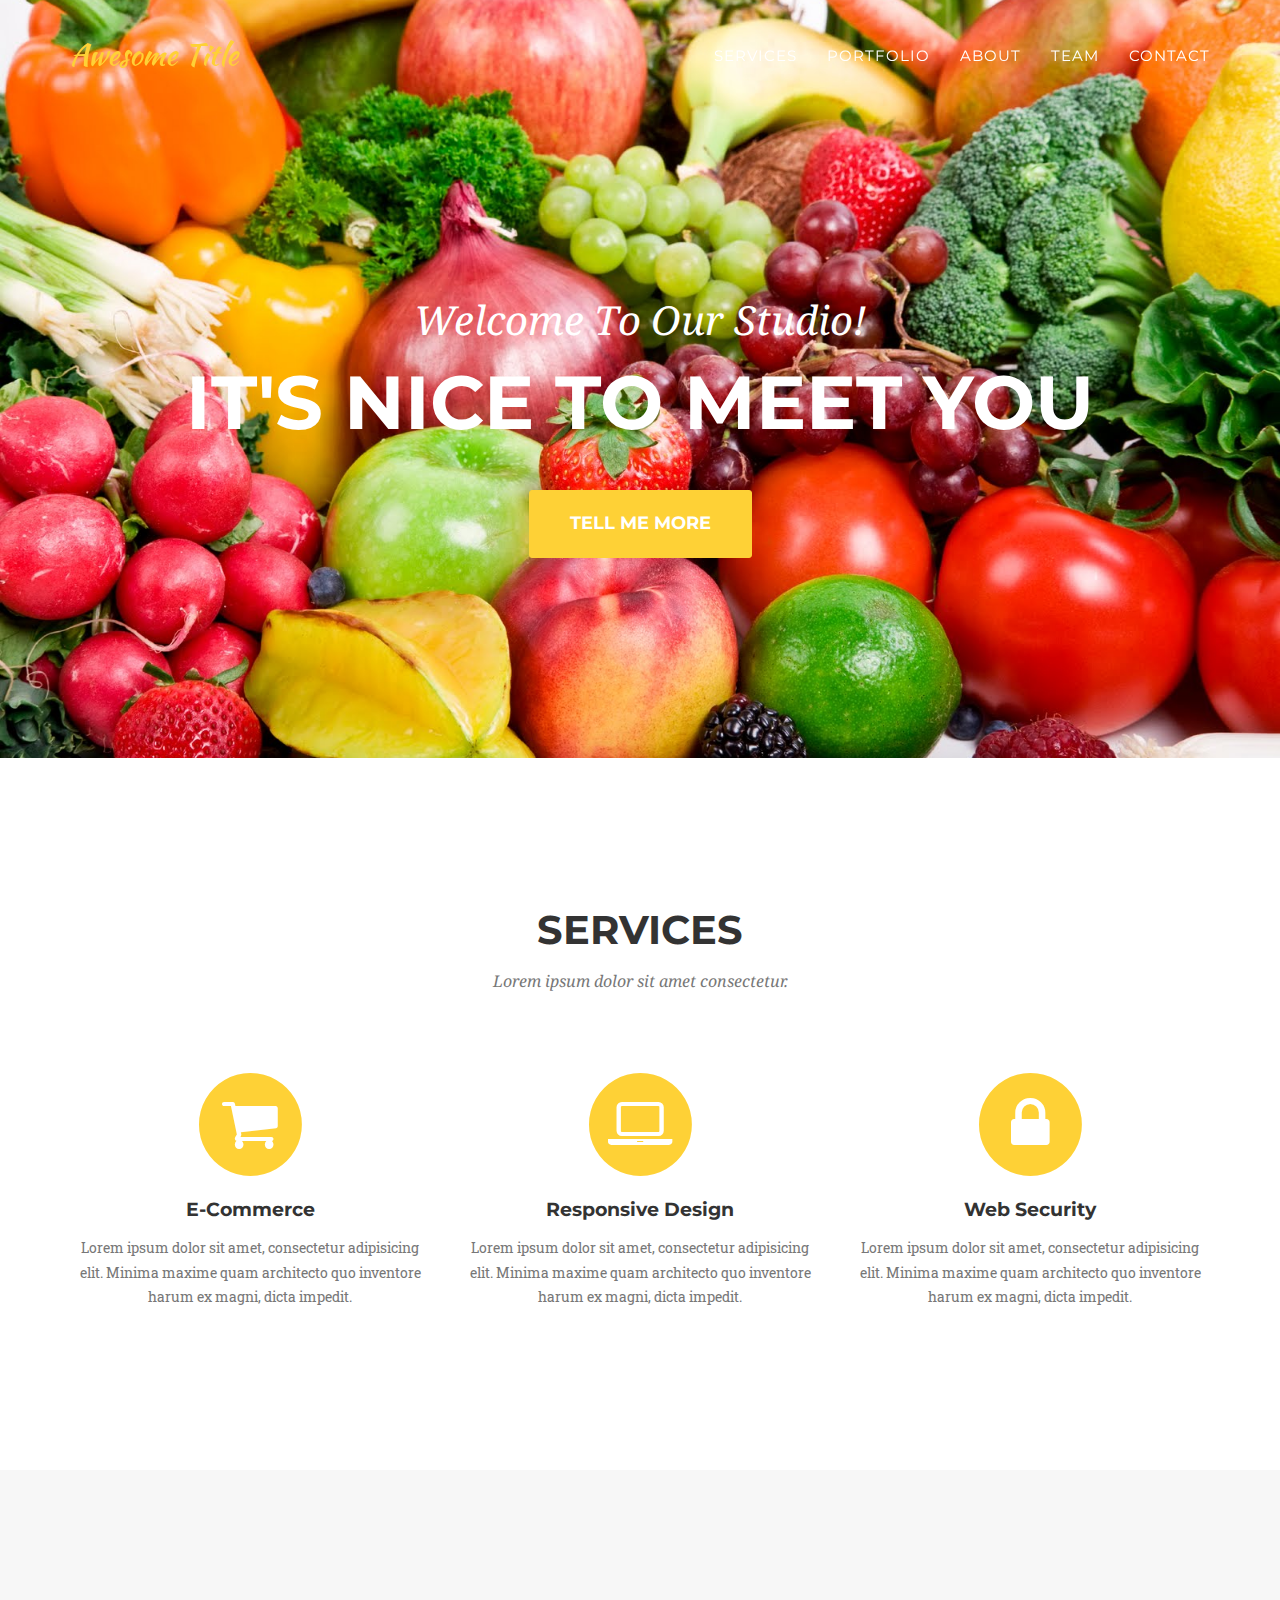
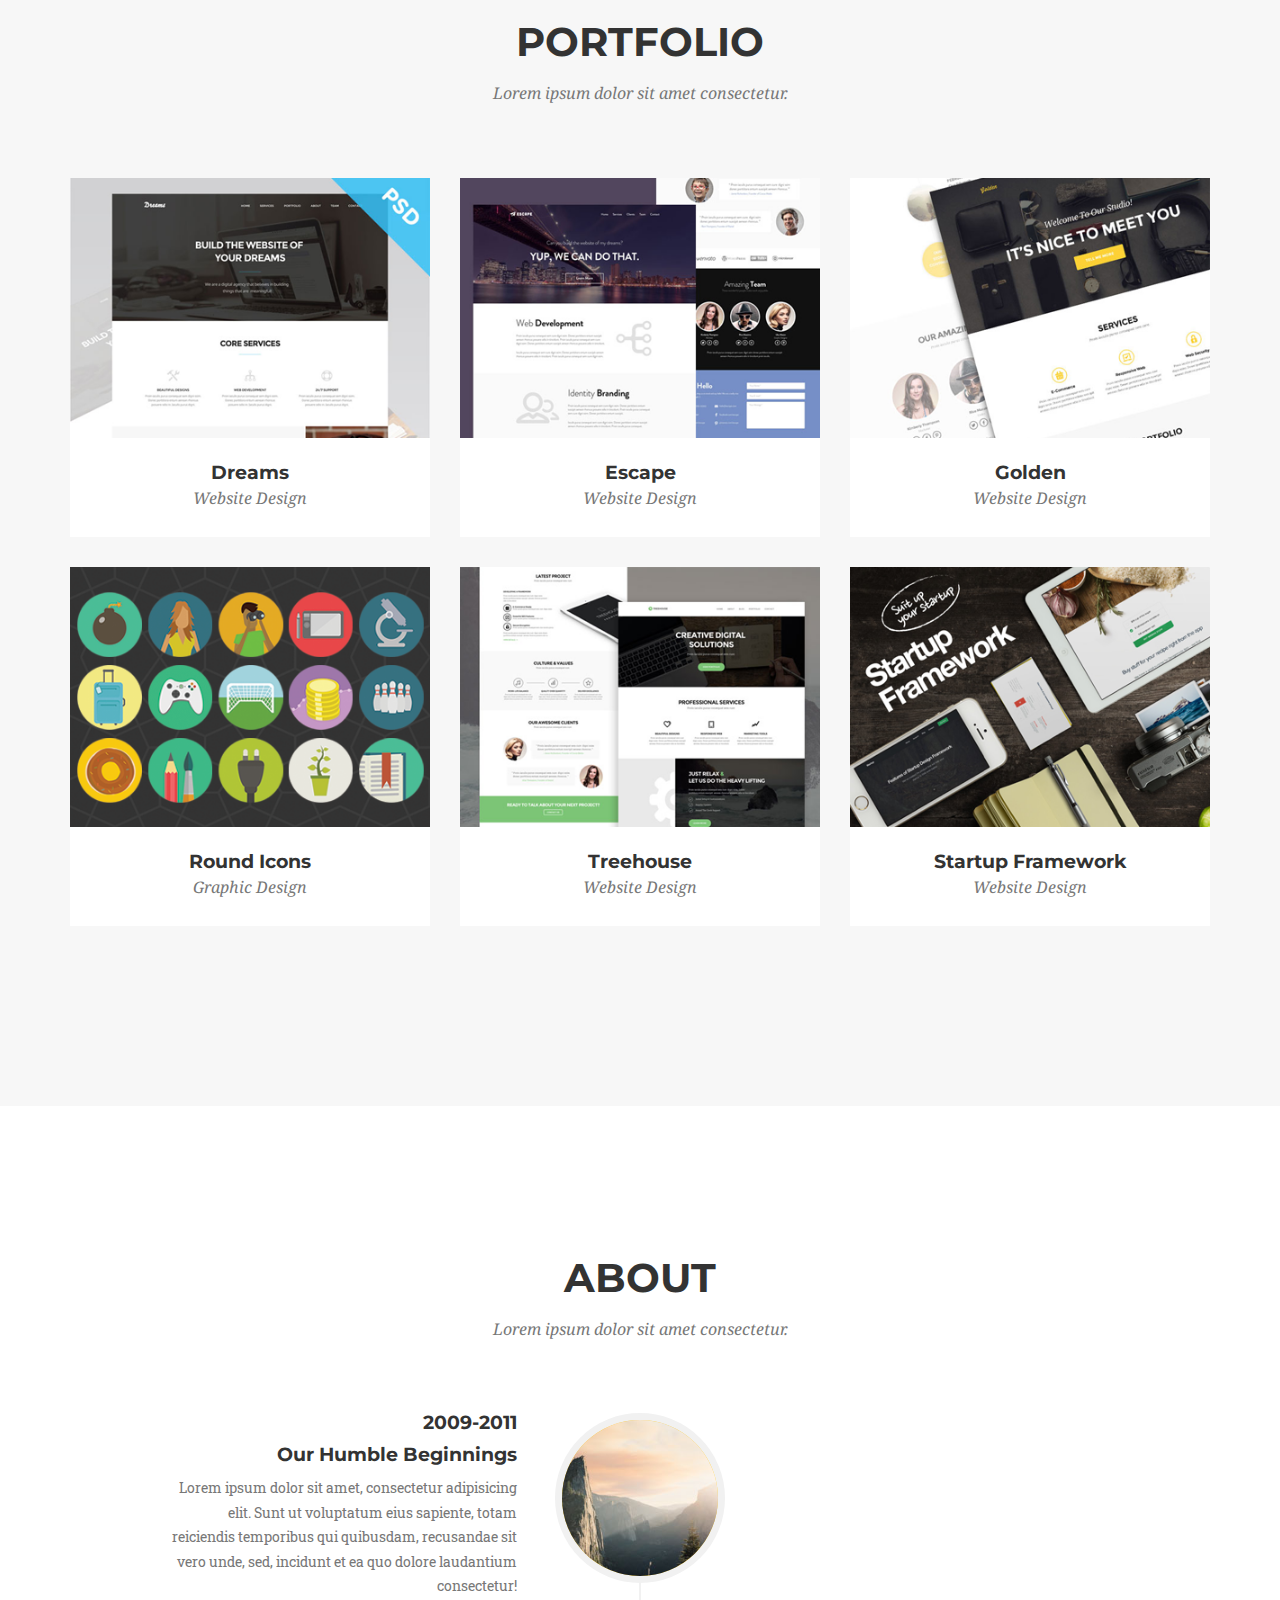
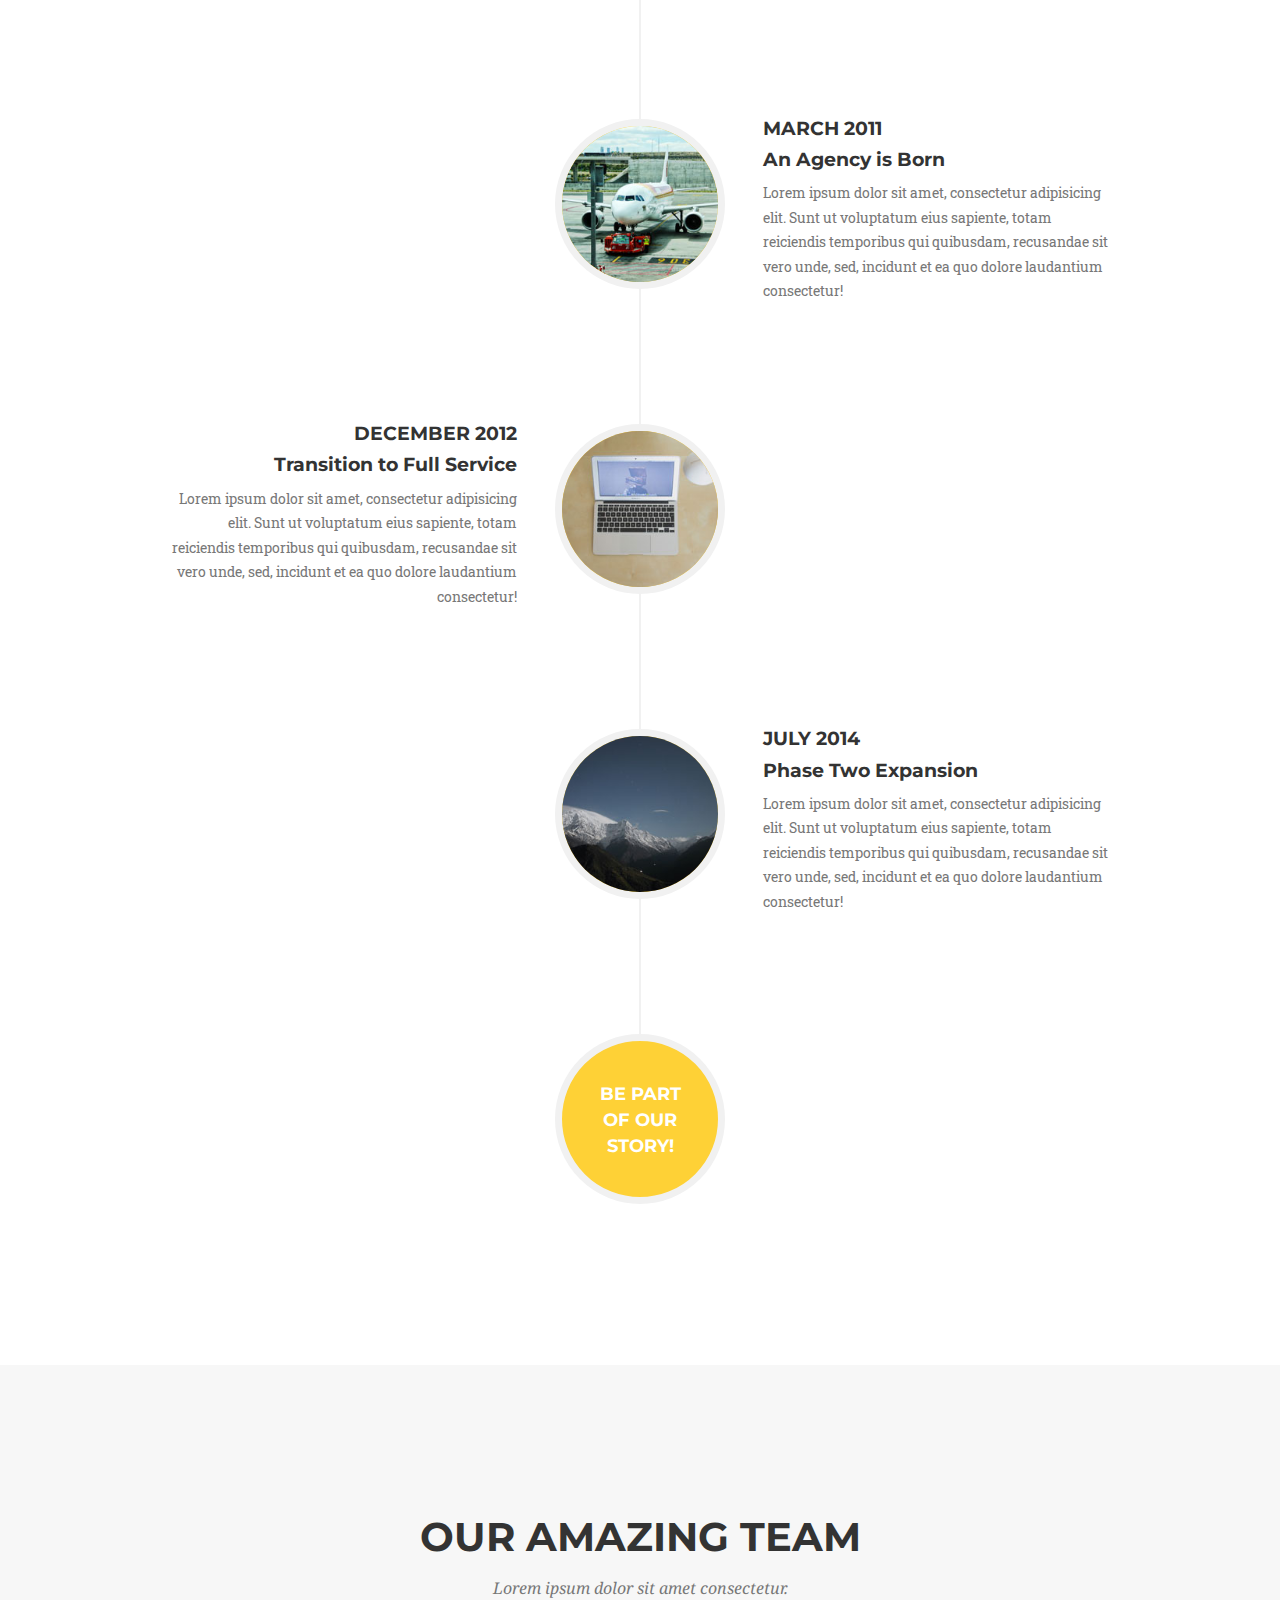
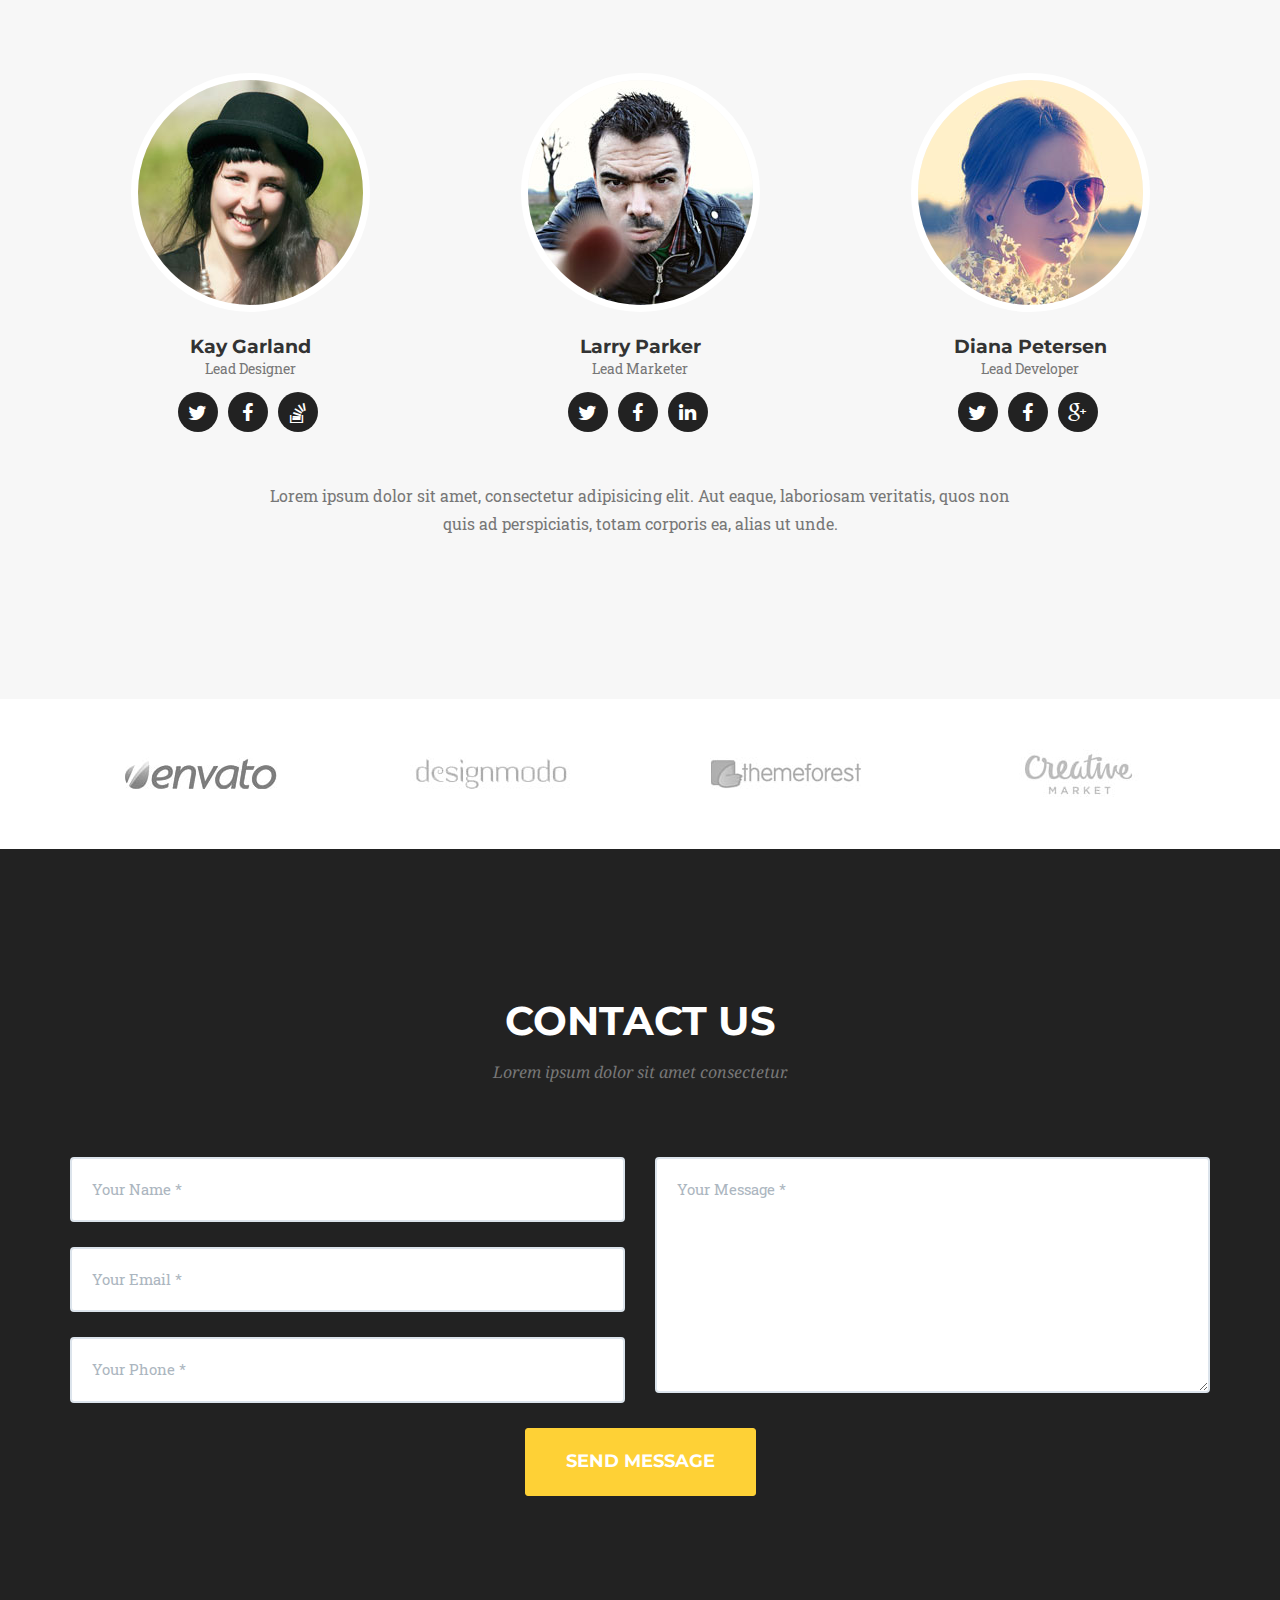
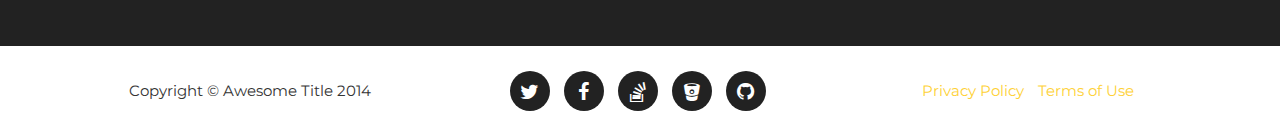
==== index.html @ 71df3bcd "2015-03-20" ====
<!DOCTYPE html>
<html>

  <head>
    <meta charset="utf-8">
    <meta http-equiv="X-UA-Compatible" content="IE=edge">
    <title>Awesome Title</title>
    <meta name="viewport" content="width=device-width">
    <meta name="description" content="Write an awesome description for your new site here. You can edit this line in _config.yml. It will appear in your document head meta (for Google search results) and in your feed.xml site description.">
    <link rel="canonical" href="https://y7kim.github.io/">


    <!-- Custom CSS & Bootstrap Core CSS - Uses Bootswatch Flatly Theme: http://bootswatch.com/flatly/ -->
    <link rel="stylesheet" href="/style.css">

    <!-- Custom Fonts -->
    <link rel="stylesheet" href="/assets/css/font-awesome/css/font-awesome.min.css">
    <link href="http://fonts.googleapis.com/css?family=Montserrat:400,700" rel="stylesheet" type="text/css">
    <link href='http://fonts.googleapis.com/css?family=Kaushan+Script' rel='stylesheet' type='text/css'>
    <link href="http://fonts.googleapis.com/css?family=Lato:400,700,400italic,700italic" rel="stylesheet" type="text/css">
    <link href='http://fonts.googleapis.com/css?family=Droid+Serif:400,700,400italic,700italic' rel='stylesheet' type='text/css'>
    <link href='http://fonts.googleapis.com/css?family=Roboto+Slab:400,100,300,700' rel='stylesheet' type='text/css'>

    <!-- HTML5 Shim and Respond.js IE8 support of HTML5 elements and media queries -->
    <!-- WARNING: Respond.js doesn't work if you view the page via file:// -->
    <!--[if lt IE 9]>
        <script src="https://oss.maxcdn.com/libs/html5shiv/3.7.0/html5shiv.js"></script>
        <script src="https://oss.maxcdn.com/libs/respond.js/1.4.2/respond.min.js"></script>
    <![endif]-->
</head>



    <body id="page-top" class="index">

    <!-- Navigation -->
    <nav class="navbar navbar-default navbar-fixed-top">
        <div class="container">
            <!-- Brand and toggle get grouped for better mobile display -->
            <div class="navbar-header page-scroll">
                <button type="button" class="navbar-toggle" data-toggle="collapse" data-target="#bs-example-navbar-collapse-1">
                    <span class="sr-only">Toggle navigation</span>
                    <span class="icon-bar"></span>
                    <span class="icon-bar"></span>
                    <span class="icon-bar"></span>
                </button>
                <a class="navbar-brand page-scroll" href="#page-top">Awesome Title</a>
            </div>

            <!-- Collect the nav links, forms, and other content for toggling -->
            <div class="collapse navbar-collapse" id="bs-example-navbar-collapse-1">
                <ul class="nav navbar-nav navbar-right">
                    <li class="hidden">
                        <a href="#page-top"></a>
                    </li>
                    <li>
                        <a class="page-scroll" href="#services">Services</a>
                    </li>
                    <li>
                        <a class="page-scroll" href="#portfolio">Portfolio</a>
                    </li>
                    <li>
                        <a class="page-scroll" href="#about">About</a>
                    </li>
                    <li>
                        <a class="page-scroll" href="#team">Team</a>
                    </li>
                    <li>
                        <a class="page-scroll" href="#contact">Contact</a>
                    </li>
                </ul>
            </div>
            <!-- /.navbar-collapse -->
        </div>
        <!-- /.container-fluid -->
    </nav>

    <!-- Header -->
    <header>
        <div class="container">
            <div class="intro-text">
                <div class="intro-lead-in">Welcome To Our Studio!</div>
                <div class="intro-heading">It's Nice To Meet You</div>
                <a href="#services" class="page-scroll btn btn-xl">Tell Me More</a>
            </div>
        </div>
    </header>
<!--
        
          
        
          
        
 -->


    <!-- Services Section -->
    <section id="services">
        <div class="container">
            <div class="row">
                <div class="col-lg-12 text-center">
                    <h2 class="section-heading">Services</h2>
                    <h3 class="section-subheading text-muted">Lorem ipsum dolor sit amet consectetur.</h3>
                </div>
            </div>
            <div class="row text-center">
                <div class="col-md-4">
                    <span class="fa-stack fa-4x">
                        <i class="fa fa-circle fa-stack-2x text-primary"></i>
                        <i class="fa fa-shopping-cart fa-stack-1x fa-inverse"></i>
                    </span>
                    <h4 class="service-heading">E-Commerce</h4>
                    <p class="text-muted">Lorem ipsum dolor sit amet, consectetur adipisicing elit. Minima maxime quam architecto quo inventore harum ex magni, dicta impedit.</p>
                </div>
                <div class="col-md-4">
                    <span class="fa-stack fa-4x">
                        <i class="fa fa-circle fa-stack-2x text-primary"></i>
                        <i class="fa fa-laptop fa-stack-1x fa-inverse"></i>
                    </span>
                    <h4 class="service-heading">Responsive Design</h4>
                    <p class="text-muted">Lorem ipsum dolor sit amet, consectetur adipisicing elit. Minima maxime quam architecto quo inventore harum ex magni, dicta impedit.</p>
                </div>
                <div class="col-md-4">
                    <span class="fa-stack fa-4x">
                        <i class="fa fa-circle fa-stack-2x text-primary"></i>
                        <i class="fa fa-lock fa-stack-1x fa-inverse"></i>
                    </span>
                    <h4 class="service-heading">Web Security</h4>
                    <p class="text-muted">Lorem ipsum dolor sit amet, consectetur adipisicing elit. Minima maxime quam architecto quo inventore harum ex magni, dicta impedit.</p>
                </div>
            </div>
        </div>
    </section>
    <!-- Portfolio Grid Section -->
    <section id="portfolio" class="bg-light-gray">
        <div class="container">
            <div class="row">
                <div class="col-lg-12 text-center">
                    <h2 class="section-heading">Portfolio</h2>
                    <h3 class="section-subheading text-muted">Lorem ipsum dolor sit amet consectetur.</h3>
                </div>
            </div>
            <div class="row">
            
                <div class="col-md-4 col-sm-6 portfolio-item">
                    <a href="#portfolioModal1" class="portfolio-link" data-toggle="modal">
                        <div class="portfolio-hover">
                            <div class="portfolio-hover-content">
                                <i class="fa fa-plus fa-3x"></i>
                            </div>
                        </div>
                        <img src="/assets/img/portfolio/dreams-thumbnail.png" class="img-responsive" alt="">
                    </a>
                    <div class="portfolio-caption">
                        <h4>Dreams</h4>
                        <p class="text-muted">Website Design</p>
                    </div>
                </div>
            
                <div class="col-md-4 col-sm-6 portfolio-item">
                    <a href="#portfolioModal2" class="portfolio-link" data-toggle="modal">
                        <div class="portfolio-hover">
                            <div class="portfolio-hover-content">
                                <i class="fa fa-plus fa-3x"></i>
                            </div>
                        </div>
                        <img src="/assets/img/portfolio/escape-thumbnail.png" class="img-responsive" alt="">
                    </a>
                    <div class="portfolio-caption">
                        <h4>Escape</h4>
                        <p class="text-muted">Website Design</p>
                    </div>
                </div>
            
                <div class="col-md-4 col-sm-6 portfolio-item">
                    <a href="#portfolioModal3" class="portfolio-link" data-toggle="modal">
                        <div class="portfolio-hover">
                            <div class="portfolio-hover-content">
                                <i class="fa fa-plus fa-3x"></i>
                            </div>
                        </div>
                        <img src="/assets/img/portfolio/golden-thumbnail.png" class="img-responsive" alt="">
                    </a>
                    <div class="portfolio-caption">
                        <h4>Golden</h4>
                        <p class="text-muted">Website Design</p>
                    </div>
                </div>
            
                <div class="col-md-4 col-sm-6 portfolio-item">
                    <a href="#portfolioModal6" class="portfolio-link" data-toggle="modal">
                        <div class="portfolio-hover">
                            <div class="portfolio-hover-content">
                                <i class="fa fa-plus fa-3x"></i>
                            </div>
                        </div>
                        <img src="/assets/img/portfolio/roundicons-thumbnail.png" class="img-responsive" alt="">
                    </a>
                    <div class="portfolio-caption">
                        <h4>Round Icons</h4>
                        <p class="text-muted">Graphic Design</p>
                    </div>
                </div>
            
                <div class="col-md-4 col-sm-6 portfolio-item">
                    <a href="#portfolioModal4" class="portfolio-link" data-toggle="modal">
                        <div class="portfolio-hover">
                            <div class="portfolio-hover-content">
                                <i class="fa fa-plus fa-3x"></i>
                            </div>
                        </div>
                        <img src="/assets/img/portfolio/treehouse-thumbnail.png" class="img-responsive" alt="">
                    </a>
                    <div class="portfolio-caption">
                        <h4>Treehouse</h4>
                        <p class="text-muted">Website Design</p>
                    </div>
                </div>
            
                <div class="col-md-4 col-sm-6 portfolio-item">
                    <a href="#portfolioModal5" class="portfolio-link" data-toggle="modal">
                        <div class="portfolio-hover">
                            <div class="portfolio-hover-content">
                                <i class="fa fa-plus fa-3x"></i>
                            </div>
                        </div>
                        <img src="/assets/img/portfolio/startup-framework-thumbnail.png" class="img-responsive" alt="">
                    </a>
                    <div class="portfolio-caption">
                        <h4>Startup Framework</h4>
                        <p class="text-muted">Website Design</p>
                    </div>
                </div>
            
            </div>
        </div>
    </section>
    <!-- About Section -->
    <section id="about">
        <div class="container">
            <div class="row">
                <div class="col-lg-12 text-center">
                    <h2 class="section-heading">About</h2>
                    <h3 class="section-subheading text-muted">Lorem ipsum dolor sit amet consectetur.</h3>
                </div>
            </div>
            <div class="row">
                <div class="col-lg-12">
                    <ul class="timeline">
                        <li>
                            <div class="timeline-image">
                                <img class="img-circle img-responsive" src="/assets/img/about/1.jpg" alt="">
                            </div>
                            <div class="timeline-panel">
                                <div class="timeline-heading">
                                    <h4>2009-2011</h4>
                                    <h4 class="subheading">Our Humble Beginnings</h4>
                                </div>
                                <div class="timeline-body">
                                    <p class="text-muted">Lorem ipsum dolor sit amet, consectetur adipisicing elit. Sunt ut voluptatum eius sapiente, totam reiciendis temporibus qui quibusdam, recusandae sit vero unde, sed, incidunt et ea quo dolore laudantium consectetur!</p>
                                </div>
                            </div>
                        </li>
                        <li class="timeline-inverted">
                            <div class="timeline-image">
                                <img class="img-circle img-responsive" src="/assets/img/about/2.jpg" alt="">
                            </div>
                            <div class="timeline-panel">
                                <div class="timeline-heading">
                                    <h4>March 2011</h4>
                                    <h4 class="subheading">An Agency is Born</h4>
                                </div>
                                <div class="timeline-body">
                                    <p class="text-muted">Lorem ipsum dolor sit amet, consectetur adipisicing elit. Sunt ut voluptatum eius sapiente, totam reiciendis temporibus qui quibusdam, recusandae sit vero unde, sed, incidunt et ea quo dolore laudantium consectetur!</p>
                                </div>
                            </div>
                        </li>
                        <li>
                            <div class="timeline-image">
                                <img class="img-circle img-responsive" src="/assets/img/about/3.jpg" alt="">
                            </div>
                            <div class="timeline-panel">
                                <div class="timeline-heading">
                                    <h4>December 2012</h4>
                                    <h4 class="subheading">Transition to Full Service</h4>
                                </div>
                                <div class="timeline-body">
                                    <p class="text-muted">Lorem ipsum dolor sit amet, consectetur adipisicing elit. Sunt ut voluptatum eius sapiente, totam reiciendis temporibus qui quibusdam, recusandae sit vero unde, sed, incidunt et ea quo dolore laudantium consectetur!</p>
                                </div>
                            </div>
                        </li>
                        <li class="timeline-inverted">
                            <div class="timeline-image">
                                <img class="img-circle img-responsive" src="/assets/img/about/4.jpg" alt="">
                            </div>
                            <div class="timeline-panel">
                                <div class="timeline-heading">
                                    <h4>July 2014</h4>
                                    <h4 class="subheading">Phase Two Expansion</h4>
                                </div>
                                <div class="timeline-body">
                                    <p class="text-muted">Lorem ipsum dolor sit amet, consectetur adipisicing elit. Sunt ut voluptatum eius sapiente, totam reiciendis temporibus qui quibusdam, recusandae sit vero unde, sed, incidunt et ea quo dolore laudantium consectetur!</p>
                                </div>
                            </div>
                        </li>
                        <li class="timeline-inverted">
                            <div class="timeline-image">
                                <h4>Be Part
                                    <br>Of Our
                                    <br>Story!</h4>
                            </div>
                        </li>
                    </ul>
                </div>
            </div>
        </div>
    </section>
    <!-- Team Section -->
    <section id="team" class="bg-light-gray">
        <div class="container">
            <div class="row">
                <div class="col-lg-12 text-center">
                    <h2 class="section-heading">Our Amazing Team</h2>
                    <h3 class="section-subheading text-muted">Lorem ipsum dolor sit amet consectetur.</h3>
                </div>
            </div>
            <div class="row">
                
                <div class="col-sm-4">
                    <div class="team-member">
                        <img src="/assets/img/team/1.jpg" class="img-responsive img-circle" alt="">
                        <h4>Kay Garland</h4>
                        <p class="text-muted">Lead Designer</p>
                        <ul class="list-inline social-buttons">
                            
                            <li><a href=""><i class="fa fa-twitter"></i></a>
                            
                            <li><a href=""><i class="fa fa-facebook"></i></a>
                            
                            <li><a href=""><i class="fa fa-stack-overflow"></i></a>
                            

                        </ul>
                    </div>
                </div>
                
                <div class="col-sm-4">
                    <div class="team-member">
                        <img src="/assets/img/team/2.jpg" class="img-responsive img-circle" alt="">
                        <h4>Larry Parker</h4>
                        <p class="text-muted">Lead Marketer</p>
                        <ul class="list-inline social-buttons">
                            
                            <li><a href=""><i class="fa fa-twitter"></i></a>
                            
                            <li><a href=""><i class="fa fa-facebook"></i></a>
                            
                            <li><a href=""><i class="fa fa-linkedin"></i></a>
                            

                        </ul>
                    </div>
                </div>
                
                <div class="col-sm-4">
                    <div class="team-member">
                        <img src="/assets/img/team/3.jpg" class="img-responsive img-circle" alt="">
                        <h4>Diana Petersen</h4>
                        <p class="text-muted">Lead Developer</p>
                        <ul class="list-inline social-buttons">
                            
                            <li><a href=""><i class="fa fa-twitter"></i></a>
                            
                            <li><a href=""><i class="fa fa-facebook"></i></a>
                            
                            <li><a href=""><i class="fa fa-google-plus"></i></a>
                            

                        </ul>
                    </div>
                </div>
                
            </div>
            <div class="row">
                <div class="col-lg-8 col-lg-offset-2 text-center">
                    <p class="large text-muted">Lorem ipsum dolor sit amet, consectetur adipisicing elit. Aut eaque, laboriosam veritatis, quos non quis ad perspiciatis, totam corporis ea, alias ut unde.</p>
                </div>
            </div>
        </div>
    </section>
    <!-- Clients Aside -->
    <aside class="clients">
        <div class="container">
            <div class="row">
                <div class="col-md-3 col-sm-6">
                    <a href="#">
                        <img src="/assets/img/logos/envato.jpg" class="img-responsive img-centered" alt="">
                    </a>
                </div>
                <div class="col-md-3 col-sm-6">
                    <a href="#">
                        <img src="/assets/img/logos/designmodo.jpg" class="img-responsive img-centered" alt="">
                    </a>
                </div>
                <div class="col-md-3 col-sm-6">
                    <a href="#">
                        <img src="/assets/img/logos/themeforest.jpg" class="img-responsive img-centered" alt="">
                    </a>
                </div>
                <div class="col-md-3 col-sm-6">
                    <a href="#">
                        <img src="/assets/img/logos/creative-market.jpg" class="img-responsive img-centered" alt="">
                    </a>
                </div>
            </div>
        </div>
    </aside>
    <section id="contact">
        <div class="container">
            <div class="row">
                <div class="col-lg-12 text-center">
                    <h2 class="section-heading">Contact Us</h2>
                    <h3 class="section-subheading text-muted">Lorem ipsum dolor sit amet consectetur.</h3>
                </div>
            </div>
            <div class="row">
                <div class="col-lg-12">
                    <form name="sentMessage" id="contactForm" novalidate>
                        <div class="row">
                            <div class="col-md-6">
                                <div class="form-group">
                                    <input type="text" class="form-control" placeholder="Your Name *" id="name" required data-validation-required-message="Please enter your name.">
                                    <p class="help-block text-danger"></p>
                                </div>
                                <div class="form-group">
                                    <input type="email" class="form-control" placeholder="Your Email *" id="email" required data-validation-required-message="Please enter your email address.">
                                    <p class="help-block text-danger"></p>
                                </div>
                                <div class="form-group">
                                    <input type="tel" class="form-control" placeholder="Your Phone *" id="phone" required data-validation-required-message="Please enter your phone number.">
                                    <p class="help-block text-danger"></p>
                                </div>
                            </div>
                            <div class="col-md-6">
                                <div class="form-group">
                                    <textarea class="form-control" placeholder="Your Message *" id="message" required data-validation-required-message="Please enter a message."></textarea>
                                    <p class="help-block text-danger"></p>
                                </div>
                            </div>
                            <div class="clearfix"></div>
                            <div class="col-lg-12 text-center">
                                <div id="success"></div>
                                <button type="submit" class="btn btn-xl">Send Message</button>
                            </div>
                        </div>
                    </form>
                </div>
            </div>
        </div>
    </section>
      <footer>
        <div class="container">
            <div class="row">
                <div class="col-md-4">
                    <span class="copyright">Copyright &copy; Awesome Title 2014</span>
                </div>
                <div class="col-md-4">
                    <ul class="list-inline social-buttons">
                        
                        <li><a href="http://twitter.com/jekyllrb"><i class="fa fa-twitter"></i></a>
                        </li>
                        
                        <li><a href=""><i class="fa fa-facebook"></i></a>
                        </li>
                        
                        <li><a href="http://stackoverflow.com/questions/tagged/jekyll"><i class="fa fa-stack-overflow"></i></a>
                        </li>
                        
                        <li><a href="http://bitbucket.org/jekyll"><i class="fa fa-bitbucket"></i></a>
                        </li>
                        
                        <li><a href="http://github.com/jekyll"><i class="fa fa-github"></i></a>
                        </li>
                        
                    </ul>
                </div>
                <div class="col-md-4">
                    <ul class="list-inline quicklinks">
                        <li><a href="#">Privacy Policy</a>
                        </li>
                        <li><a href="#">Terms of Use</a>
                        </li>
                    </ul>
                </div>
            </div>
        </div>
    </footer>
     <!-- Portfolio Modals -->
 
    <div class="portfolio-modal modal fade" id="portfolioModal1" tabindex="-1" role="dialog" aria-hidden="true">
        <div class="modal-content">
            <div class="close-modal" data-dismiss="modal">
                <div class="lr">
                    <div class="rl">
                    </div>
                </div>
            </div>
            <div class="container">
                <div class="row">
                    <div class="col-lg-8 col-lg-offset-2">
                        <div class="modal-body">
                            <h2>Dreams</h2>
                            <hr class="star-primary">
                            <img src="/assets/img/portfolio/dreams.png" class="img-responsive img-centered" alt="image-alt">
                            <p>Lorem ipsum dolor sit amet, usu cu alterum nominavi lobortis. At duo novum diceret. Tantas apeirian vix et, usu sanctus postulant inciderint ut, populo diceret necessitatibus in vim. Cu eum dicam feugiat noluisse.</p>
                            <ul class="list-inline item-details">
                                <li>Client:
                                    <strong><a href="http://startbootstrap.com">Start Bootstrap</a>
                                    </strong>
                                </li>
                                <li>Date:
                                    <strong><a href="http://startbootstrap.com">April 2014</a>
                                    </strong>
                                </li>
                                <li>Service:
                                    <strong><a href="http://startbootstrap.com">Web Development</a>
                                    </strong>
                                </li>
                            </ul>
                            <button type="button" class="btn btn-default" data-dismiss="modal"><i class="fa fa-times"></i> Close</button>
                        </div>
                    </div>
                </div>
            </div>
        </div>
    </div>

    <div class="portfolio-modal modal fade" id="portfolioModal2" tabindex="-1" role="dialog" aria-hidden="true">
        <div class="modal-content">
            <div class="close-modal" data-dismiss="modal">
                <div class="lr">
                    <div class="rl">
                    </div>
                </div>
            </div>
            <div class="container">
                <div class="row">
                    <div class="col-lg-8 col-lg-offset-2">
                        <div class="modal-body">
                            <h2>Escape</h2>
                            <hr class="star-primary">
                            <img src="/assets/img/portfolio/escape.png" class="img-responsive img-centered" alt="image-alt">
                            <p>Lorem ipsum dolor sit amet, usu cu alterum nominavi lobortis. At duo novum diceret. Tantas apeirian vix et, usu sanctus postulant inciderint ut, populo diceret necessitatibus in vim. Cu eum dicam feugiat noluisse.</p>
                            <ul class="list-inline item-details">
                                <li>Client:
                                    <strong><a href="http://startbootstrap.com">Start Bootstrap</a>
                                    </strong>
                                </li>
                                <li>Date:
                                    <strong><a href="http://startbootstrap.com">April 2014</a>
                                    </strong>
                                </li>
                                <li>Service:
                                    <strong><a href="http://startbootstrap.com">Web Development</a>
                                    </strong>
                                </li>
                            </ul>
                            <button type="button" class="btn btn-default" data-dismiss="modal"><i class="fa fa-times"></i> Close</button>
                        </div>
                    </div>
                </div>
            </div>
        </div>
    </div>

    <div class="portfolio-modal modal fade" id="portfolioModal3" tabindex="-1" role="dialog" aria-hidden="true">
        <div class="modal-content">
            <div class="close-modal" data-dismiss="modal">
                <div class="lr">
                    <div class="rl">
                    </div>
                </div>
            </div>
            <div class="container">
                <div class="row">
                    <div class="col-lg-8 col-lg-offset-2">
                        <div class="modal-body">
                            <h2>Golden</h2>
                            <hr class="star-primary">
                            <img src="/assets/img/portfolio/golden.png" class="img-responsive img-centered" alt="image-alt">
                            <p>Lorem ipsum dolor sit amet, usu cu alterum nominavi lobortis. At duo novum diceret. Tantas apeirian vix et, usu sanctus postulant inciderint ut, populo diceret necessitatibus in vim. Cu eum dicam feugiat noluisse.</p>
                            <ul class="list-inline item-details">
                                <li>Client:
                                    <strong><a href="http://startbootstrap.com">Start Bootstrap</a>
                                    </strong>
                                </li>
                                <li>Date:
                                    <strong><a href="http://startbootstrap.com">April 2014</a>
                                    </strong>
                                </li>
                                <li>Service:
                                    <strong><a href="http://startbootstrap.com">Web Development</a>
                                    </strong>
                                </li>
                            </ul>
                            <button type="button" class="btn btn-default" data-dismiss="modal"><i class="fa fa-times"></i> Close</button>
                        </div>
                    </div>
                </div>
            </div>
        </div>
    </div>

    <div class="portfolio-modal modal fade" id="portfolioModal6" tabindex="-1" role="dialog" aria-hidden="true">
        <div class="modal-content">
            <div class="close-modal" data-dismiss="modal">
                <div class="lr">
                    <div class="rl">
                    </div>
                </div>
            </div>
            <div class="container">
                <div class="row">
                    <div class="col-lg-8 col-lg-offset-2">
                        <div class="modal-body">
                            <h2>Round Icons</h2>
                            <hr class="star-primary">
                            <img src="/assets/img/portfolio/roundicons.png" class="img-responsive img-centered" alt="image-alt">
                            <p>Lorem ipsum dolor sit amet, usu cu alterum nominavi lobortis. At duo novum diceret. Tantas apeirian vix et, usu sanctus postulant inciderint ut, populo diceret necessitatibus in vim. Cu eum dicam feugiat noluisse.</p>
                            <ul class="list-inline item-details">
                                <li>Client:
                                    <strong><a href="http://startbootstrap.com">Start Bootstrap</a>
                                    </strong>
                                </li>
                                <li>Date:
                                    <strong><a href="http://startbootstrap.com">April 2014</a>
                                    </strong>
                                </li>
                                <li>Service:
                                    <strong><a href="http://startbootstrap.com">Web Development</a>
                                    </strong>
                                </li>
                            </ul>
                            <button type="button" class="btn btn-default" data-dismiss="modal"><i class="fa fa-times"></i> Close</button>
                        </div>
                    </div>
                </div>
            </div>
        </div>
    </div>

    <div class="portfolio-modal modal fade" id="portfolioModal4" tabindex="-1" role="dialog" aria-hidden="true">
        <div class="modal-content">
            <div class="close-modal" data-dismiss="modal">
                <div class="lr">
                    <div class="rl">
                    </div>
                </div>
            </div>
            <div class="container">
                <div class="row">
                    <div class="col-lg-8 col-lg-offset-2">
                        <div class="modal-body">
                            <h2>Treehouse</h2>
                            <hr class="star-primary">
                            <img src="/assets/img/portfolio/treehouse.png" class="img-responsive img-centered" alt="image-alt">
                            <p>Lorem ipsum dolor sit amet, usu cu alterum nominavi lobortis. At duo novum diceret. Tantas apeirian vix et, usu sanctus postulant inciderint ut, populo diceret necessitatibus in vim. Cu eum dicam feugiat noluisse.</p>
                            <ul class="list-inline item-details">
                                <li>Client:
                                    <strong><a href="http://startbootstrap.com">Start Bootstrap</a>
                                    </strong>
                                </li>
                                <li>Date:
                                    <strong><a href="http://startbootstrap.com">April 2014</a>
                                    </strong>
                                </li>
                                <li>Service:
                                    <strong><a href="http://startbootstrap.com">Web Development</a>
                                    </strong>
                                </li>
                            </ul>
                            <button type="button" class="btn btn-default" data-dismiss="modal"><i class="fa fa-times"></i> Close</button>
                        </div>
                    </div>
                </div>
            </div>
        </div>
    </div>

    <div class="portfolio-modal modal fade" id="portfolioModal5" tabindex="-1" role="dialog" aria-hidden="true">
        <div class="modal-content">
            <div class="close-modal" data-dismiss="modal">
                <div class="lr">
                    <div class="rl">
                    </div>
                </div>
            </div>
            <div class="container">
                <div class="row">
                    <div class="col-lg-8 col-lg-offset-2">
                        <div class="modal-body">
                            <h2>Startup Framework</h2>
                            <hr class="star-primary">
                            <img src="/assets/img/portfolio/startup-framework.png" class="img-responsive img-centered" alt="image-alt">
                            <p>Lorem ipsum dolor sit amet, usu cu alterum nominavi lobortis. At duo novum diceret. Tantas apeirian vix et, usu sanctus postulant inciderint ut, populo diceret necessitatibus in vim. Cu eum dicam feugiat noluisse.</p>
                            <ul class="list-inline item-details">
                                <li>Client:
                                    <strong><a href="http://startbootstrap.com">Start Bootstrap</a>
                                    </strong>
                                </li>
                                <li>Date:
                                    <strong><a href="http://startbootstrap.com">April 2014</a>
                                    </strong>
                                </li>
                                <li>Service:
                                    <strong><a href="http://startbootstrap.com">Web Development</a>
                                    </strong>
                                </li>
                            </ul>
                            <button type="button" class="btn btn-default" data-dismiss="modal"><i class="fa fa-times"></i> Close</button>
                        </div>
                    </div>
                </div>
            </div>
        </div>
    </div>


     <!-- jQuery Version 1.11.0 -->
    <script src="/assets/js/jquery-1.11.0.js"></script>

    <!-- Bootstrap Core JavaScript -->
    <script src="/assets/js/bootstrap.min.js"></script>

    <!-- Plugin JavaScript -->
    <script src="/assets/js/jquery.easing.min.js"></script>
    <script src="/assets/js/classie.js"></script>
    <script src="/assets/js/cbpAnimatedHeader.js"></script>

    <!-- Contact Form JavaScript -->
    <script src="/assets/js/jqBootstrapValidation.js"></script>
    <script src="/assets/js/contact_me.js"></script>

    <!-- Custom Theme JavaScript -->
    <script src="/assets/js/agency.js"></script>


    </body>
</html>
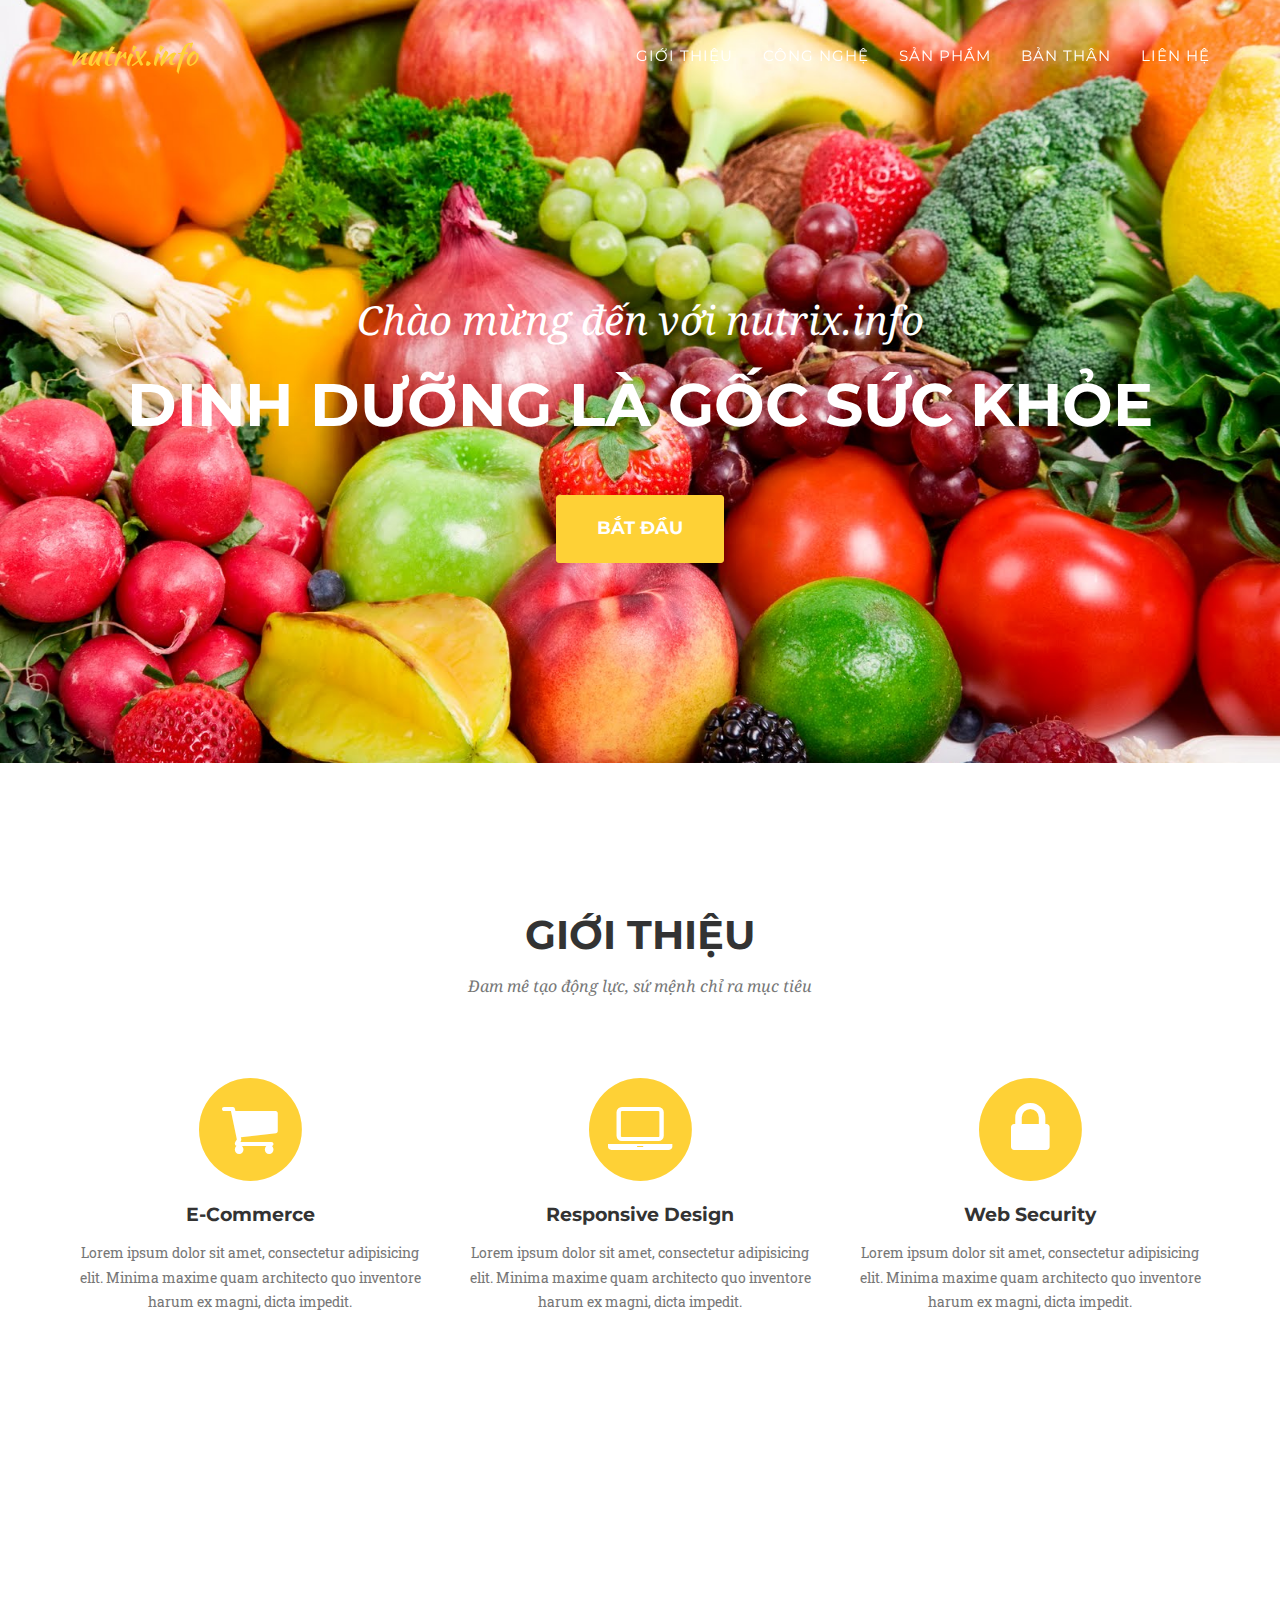
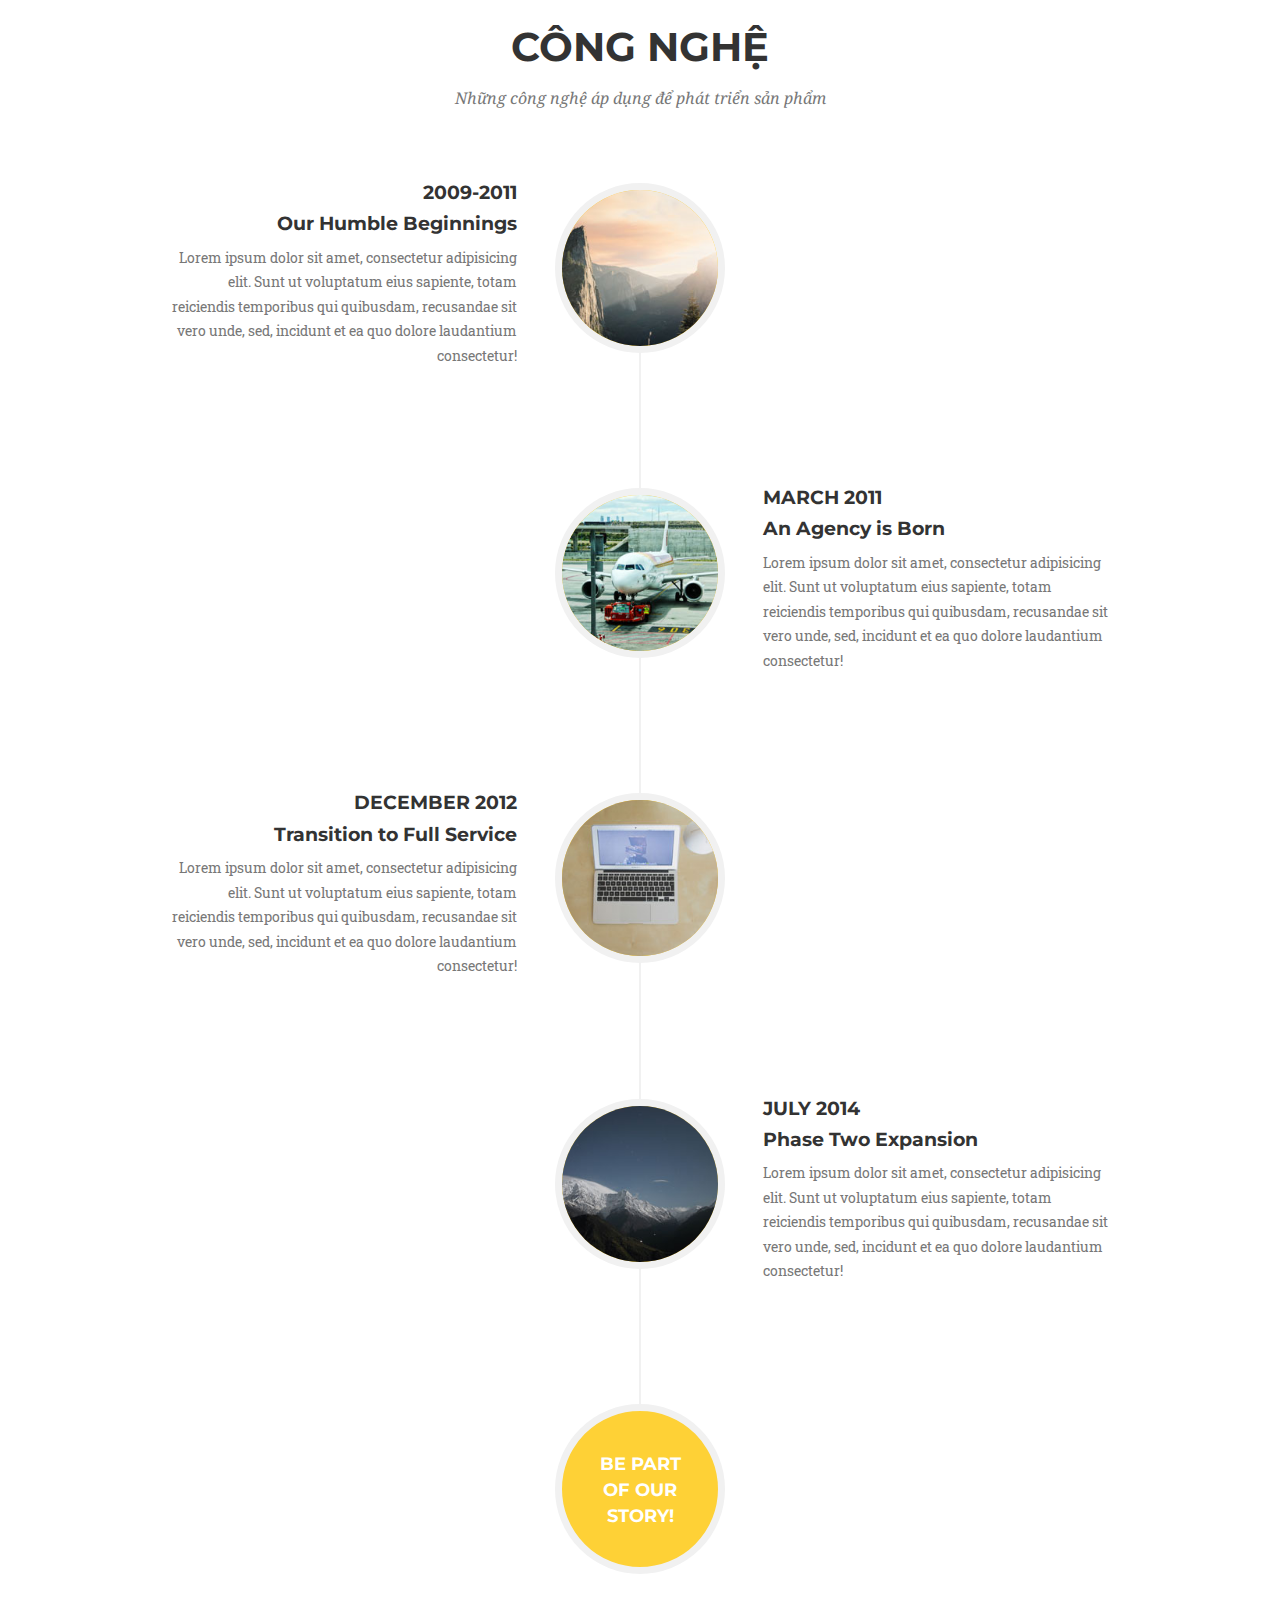
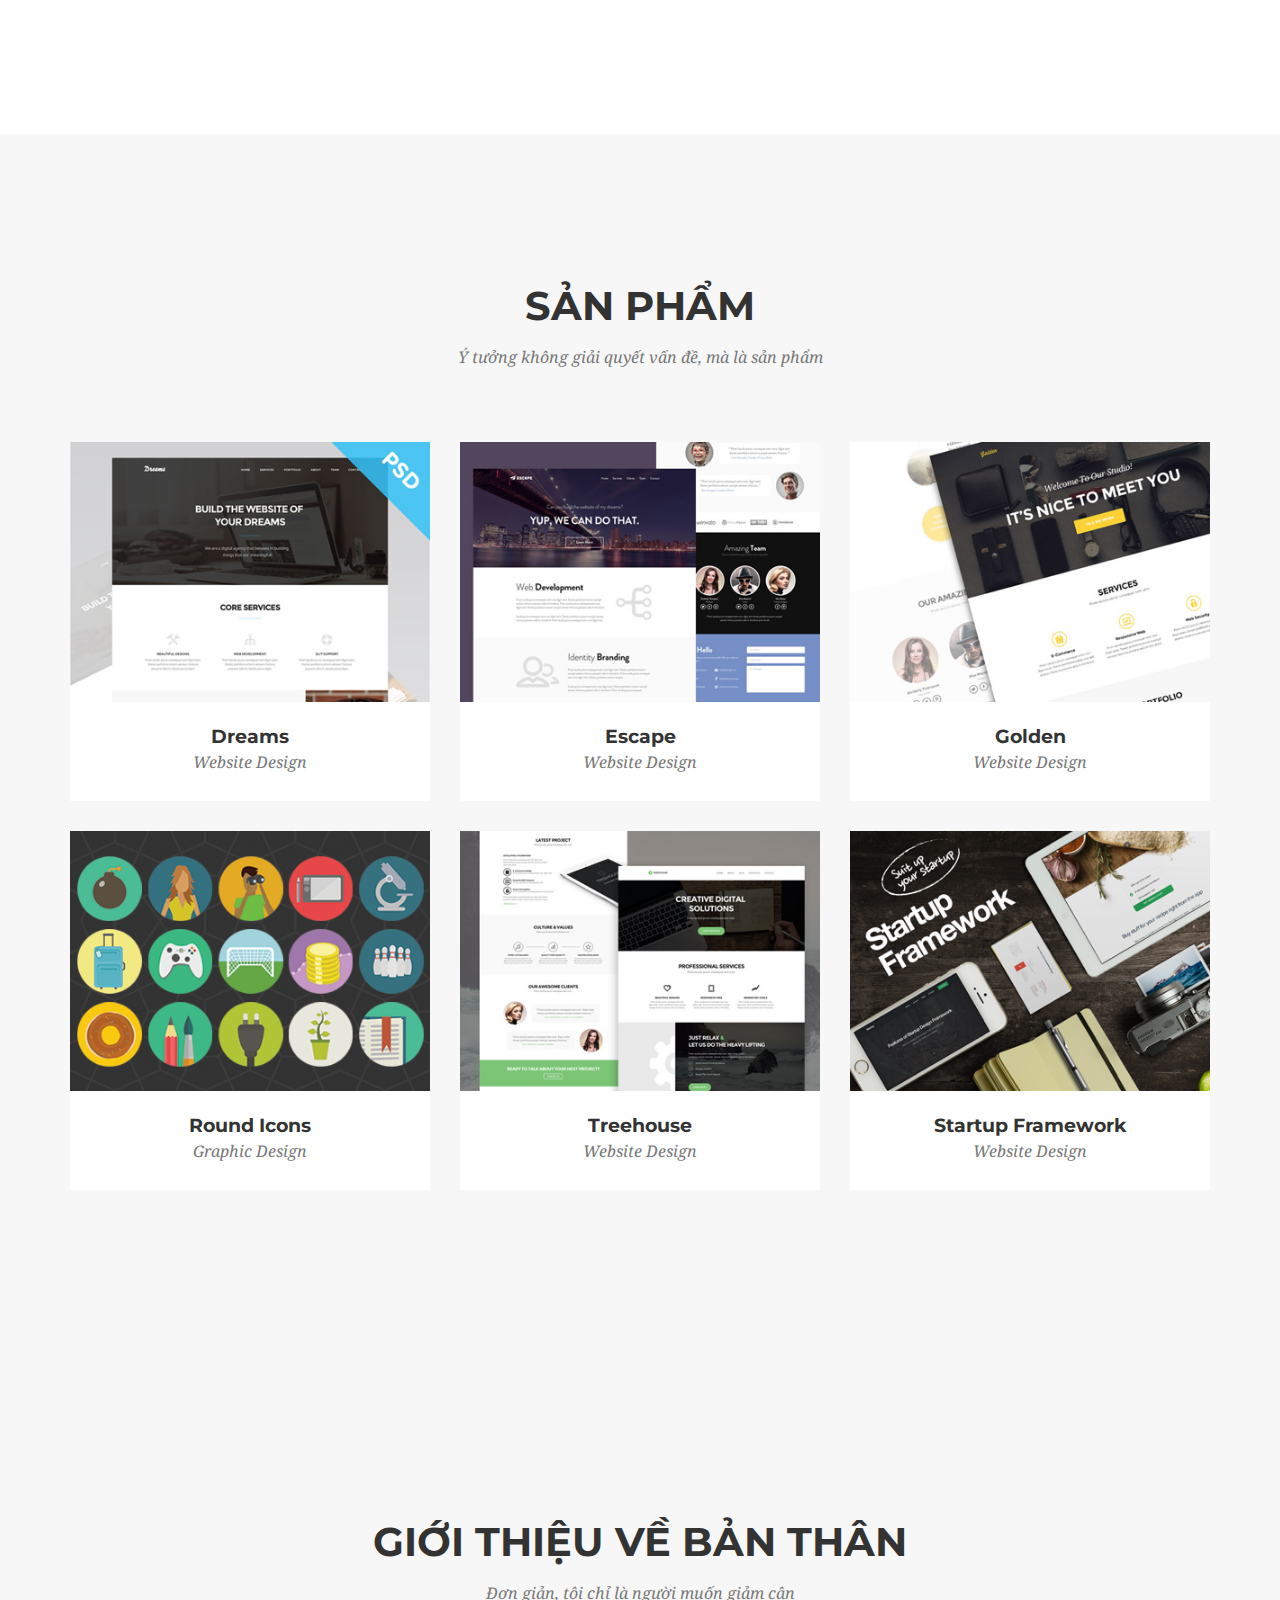
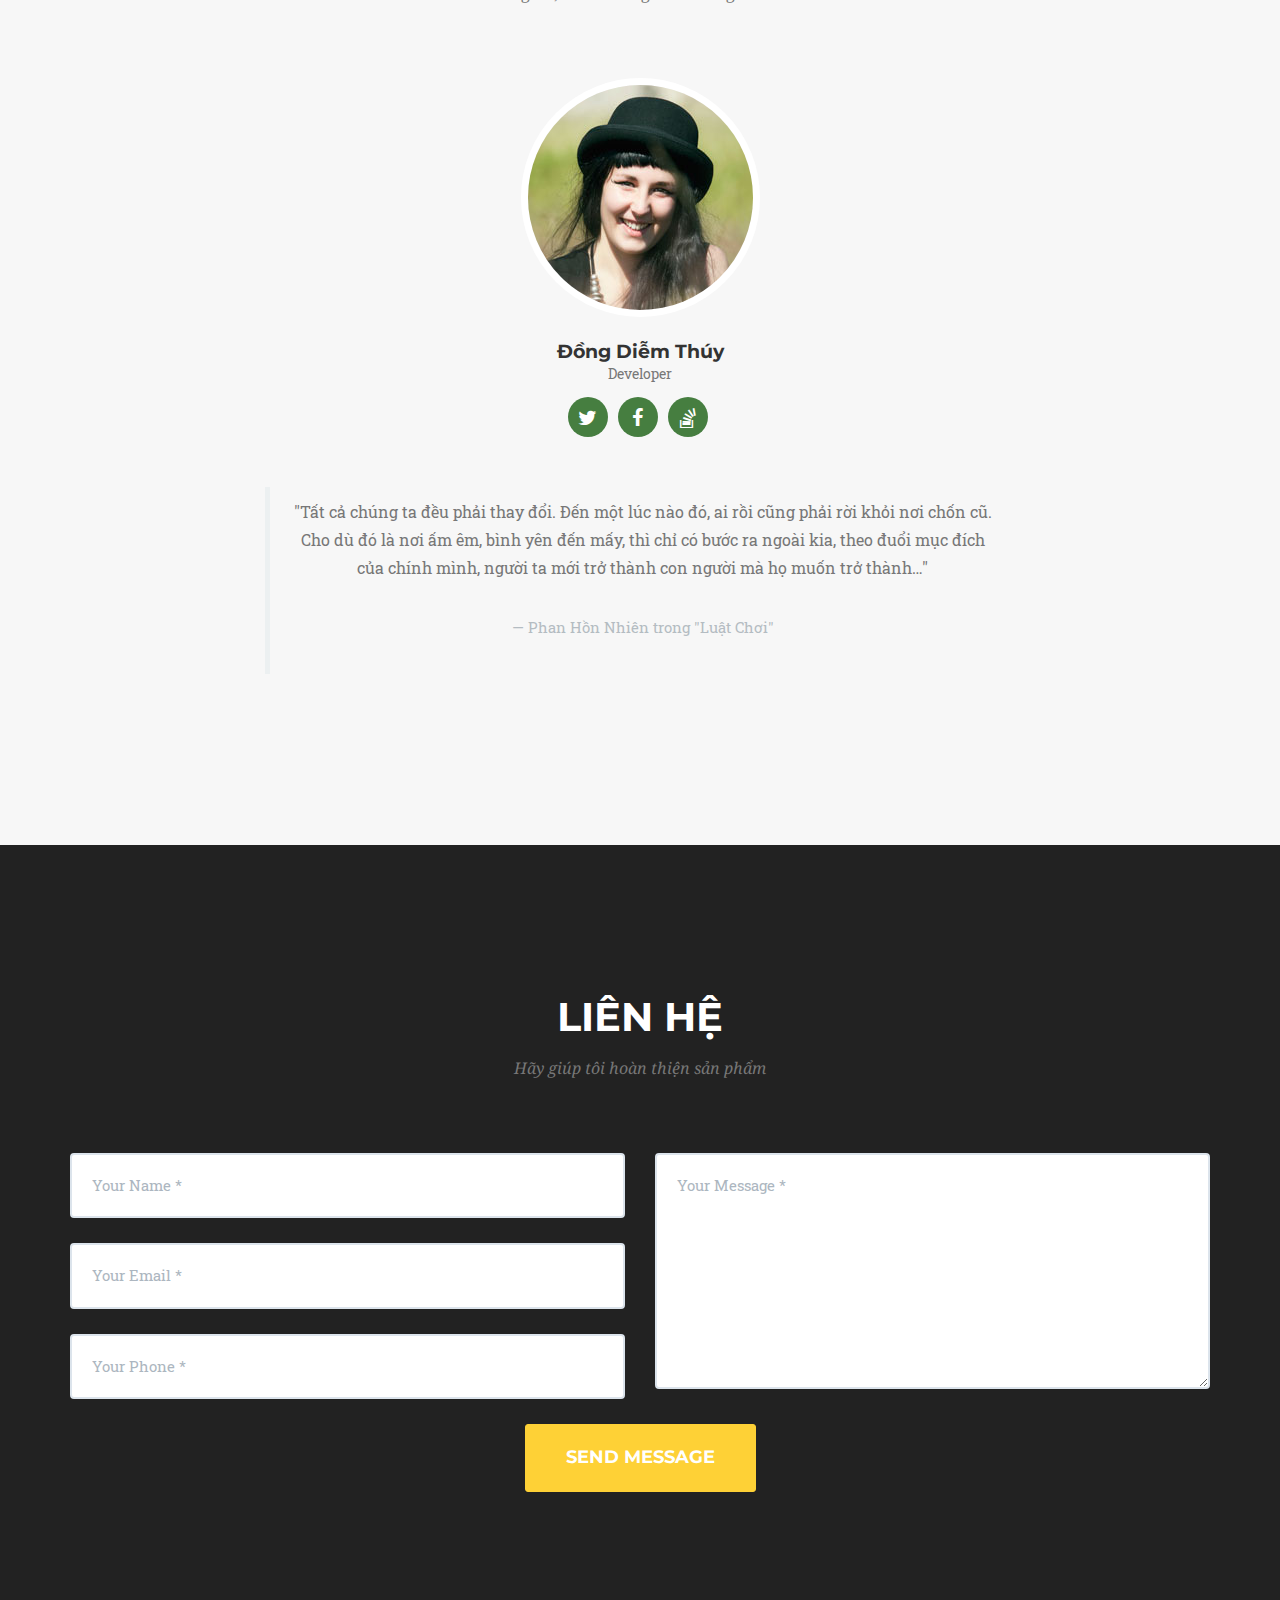
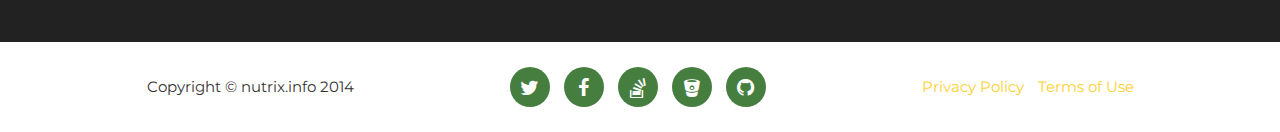
==== commit ad501a5e: "2015-03-21" ====
--- a/index.html
+++ b/index.html
@@ -4,10 +4,10 @@
   <head>
     <meta charset="utf-8">
     <meta http-equiv="X-UA-Compatible" content="IE=edge">
-    <title>Awesome Title</title>
+    <title>nutrix.info</title>
     <meta name="viewport" content="width=device-width">
     <meta name="description" content="Write an awesome description for your new site here. You can edit this line in _config.yml. It will appear in your document head meta (for Google search results) and in your feed.xml site description.">
-    <link rel="canonical" href="https://y7kim.github.io/">
+    <link rel="canonical" href="http://nutrix.info/">
 
 
     <!-- Custom CSS & Bootstrap Core CSS - Uses Bootswatch Flatly Theme: http://bootswatch.com/flatly/ -->
@@ -44,7 +44,7 @@
                     <span class="icon-bar"></span>
                     <span class="icon-bar"></span>
                 </button>
-                <a class="navbar-brand page-scroll" href="#page-top">Awesome Title</a>
+                <a class="navbar-brand page-scroll" href="#page-top">nutrix.info</a>
             </div>
 
             <!-- Collect the nav links, forms, and other content for toggling -->
@@ -54,19 +54,19 @@
                         <a href="#page-top"></a>
                     </li>
                     <li>
-                        <a class="page-scroll" href="#services">Services</a>
+                        <a class="page-scroll" href="#services">Giới thiệu</a>
                     </li>
                     <li>
-                        <a class="page-scroll" href="#portfolio">Portfolio</a>
+                        <a class="page-scroll" href="#about">Công nghệ</a>
                     </li>
                     <li>
-                        <a class="page-scroll" href="#about">About</a>
+                        <a class="page-scroll" href="#portfolio">Sản phẩm</a>
                     </li>
                     <li>
-                        <a class="page-scroll" href="#team">Team</a>
+                        <a class="page-scroll" href="#team">Bản thân</a>
                     </li>
                     <li>
-                        <a class="page-scroll" href="#contact">Contact</a>
+                        <a class="page-scroll" href="#contact">Liên hệ</a>
                     </li>
                 </ul>
             </div>
@@ -79,9 +79,9 @@
     <header>
         <div class="container">
             <div class="intro-text">
-                <div class="intro-lead-in">Welcome To Our Studio!</div>
-                <div class="intro-heading">It's Nice To Meet You</div>
-                <a href="#services" class="page-scroll btn btn-xl">Tell Me More</a>
+                <div class="intro-lead-in">Chào mừng đến với nutrix.info</div>
+                <div class="intro-heading">Dinh dưỡng là gốc sức khỏe</div>
+                <a href="#services" class="page-scroll btn btn-xl">Bắt đầu</a>
             </div>
         </div>
     </header>
@@ -99,8 +99,8 @@
         <div class="container">
             <div class="row">
                 <div class="col-lg-12 text-center">
-                    <h2 class="section-heading">Services</h2>
-                    <h3 class="section-subheading text-muted">Lorem ipsum dolor sit amet consectetur.</h3>
+                    <h2 class="section-heading">Giới thiệu</h2>
+                    <h3 class="section-subheading text-muted">Đam mê tạo động lực, sứ mệnh chỉ ra mục tiêu</h3>
                 </div>
             </div>
             <div class="row text-center">
@@ -131,13 +131,95 @@
             </div>
         </div>
     </section>
+
+    <!-- About Section -->
+    <section id="about">
+        <div class="container">
+            <div class="row">
+                <div class="col-lg-12 text-center">
+                    <h2 class="section-heading">Công nghệ</h2>
+                    <h3 class="section-subheading text-muted">Những công nghệ áp dụng để phát triển sản phẩm</h3>
+                </div>
+            </div>
+            <div class="row">
+                <div class="col-lg-12">
+                    <ul class="timeline">
+                        <li>
+                            <div class="timeline-image">
+                                <img class="img-circle img-responsive" src="/assets/img/about/1.jpg" alt="">
+                            </div>
+                            <div class="timeline-panel">
+                                <div class="timeline-heading">
+                                    <h4>2009-2011</h4>
+                                    <h4 class="subheading">Our Humble Beginnings</h4>
+                                </div>
+                                <div class="timeline-body">
+                                    <p class="text-muted">Lorem ipsum dolor sit amet, consectetur adipisicing elit. Sunt ut voluptatum eius sapiente, totam reiciendis temporibus qui quibusdam, recusandae sit vero unde, sed, incidunt et ea quo dolore laudantium consectetur!</p>
+                                </div>
+                            </div>
+                        </li>
+                        <li class="timeline-inverted">
+                            <div class="timeline-image">
+                                <img class="img-circle img-responsive" src="/assets/img/about/2.jpg" alt="">
+                            </div>
+                            <div class="timeline-panel">
+                                <div class="timeline-heading">
+                                    <h4>March 2011</h4>
+                                    <h4 class="subheading">An Agency is Born</h4>
+                                </div>
+                                <div class="timeline-body">
+                                    <p class="text-muted">Lorem ipsum dolor sit amet, consectetur adipisicing elit. Sunt ut voluptatum eius sapiente, totam reiciendis temporibus qui quibusdam, recusandae sit vero unde, sed, incidunt et ea quo dolore laudantium consectetur!</p>
+                                </div>
+                            </div>
+                        </li>
+                        <li>
+                            <div class="timeline-image">
+                                <img class="img-circle img-responsive" src="/assets/img/about/3.jpg" alt="">
+                            </div>
+                            <div class="timeline-panel">
+                                <div class="timeline-heading">
+                                    <h4>December 2012</h4>
+                                    <h4 class="subheading">Transition to Full Service</h4>
+                                </div>
+                                <div class="timeline-body">
+                                    <p class="text-muted">Lorem ipsum dolor sit amet, consectetur adipisicing elit. Sunt ut voluptatum eius sapiente, totam reiciendis temporibus qui quibusdam, recusandae sit vero unde, sed, incidunt et ea quo dolore laudantium consectetur!</p>
+                                </div>
+                            </div>
+                        </li>
+                        <li class="timeline-inverted">
+                            <div class="timeline-image">
+                                <img class="img-circle img-responsive" src="/assets/img/about/4.jpg" alt="">
+                            </div>
+                            <div class="timeline-panel">
+                                <div class="timeline-heading">
+                                    <h4>July 2014</h4>
+                                    <h4 class="subheading">Phase Two Expansion</h4>
+                                </div>
+                                <div class="timeline-body">
+                                    <p class="text-muted">Lorem ipsum dolor sit amet, consectetur adipisicing elit. Sunt ut voluptatum eius sapiente, totam reiciendis temporibus qui quibusdam, recusandae sit vero unde, sed, incidunt et ea quo dolore laudantium consectetur!</p>
+                                </div>
+                            </div>
+                        </li>
+                        <li class="timeline-inverted">
+                            <div class="timeline-image">
+                                <h4>Be Part
+                                    <br>Of Our
+                                    <br>Story!</h4>
+                            </div>
+                        </li>
+                    </ul>
+                </div>
+            </div>
+        </div>
+    </section>
+
     <!-- Portfolio Grid Section -->
     <section id="portfolio" class="bg-light-gray">
         <div class="container">
             <div class="row">
                 <div class="col-lg-12 text-center">
-                    <h2 class="section-heading">Portfolio</h2>
-                    <h3 class="section-subheading text-muted">Lorem ipsum dolor sit amet consectetur.</h3>
+                    <h2 class="section-heading">Sản phẩm</h2>
+                    <h3 class="section-subheading text-muted">Ý tưởng không giải quyết vấn đề, mà là sản phẩm</h3>
                 </div>
             </div>
             <div class="row">
@@ -235,192 +317,55 @@
             </div>
         </div>
     </section>
-    <!-- About Section -->
-    <section id="about">
-        <div class="container">
-            <div class="row">
-                <div class="col-lg-12 text-center">
-                    <h2 class="section-heading">About</h2>
-                    <h3 class="section-subheading text-muted">Lorem ipsum dolor sit amet consectetur.</h3>
-                </div>
-            </div>
-            <div class="row">
-                <div class="col-lg-12">
-                    <ul class="timeline">
-                        <li>
-                            <div class="timeline-image">
-                                <img class="img-circle img-responsive" src="/assets/img/about/1.jpg" alt="">
-                            </div>
-                            <div class="timeline-panel">
-                                <div class="timeline-heading">
-                                    <h4>2009-2011</h4>
-                                    <h4 class="subheading">Our Humble Beginnings</h4>
-                                </div>
-                                <div class="timeline-body">
-                                    <p class="text-muted">Lorem ipsum dolor sit amet, consectetur adipisicing elit. Sunt ut voluptatum eius sapiente, totam reiciendis temporibus qui quibusdam, recusandae sit vero unde, sed, incidunt et ea quo dolore laudantium consectetur!</p>
-                                </div>
-                            </div>
-                        </li>
-                        <li class="timeline-inverted">
-                            <div class="timeline-image">
-                                <img class="img-circle img-responsive" src="/assets/img/about/2.jpg" alt="">
-                            </div>
-                            <div class="timeline-panel">
-                                <div class="timeline-heading">
-                                    <h4>March 2011</h4>
-                                    <h4 class="subheading">An Agency is Born</h4>
-                                </div>
-                                <div class="timeline-body">
-                                    <p class="text-muted">Lorem ipsum dolor sit amet, consectetur adipisicing elit. Sunt ut voluptatum eius sapiente, totam reiciendis temporibus qui quibusdam, recusandae sit vero unde, sed, incidunt et ea quo dolore laudantium consectetur!</p>
-                                </div>
-                            </div>
-                        </li>
-                        <li>
-                            <div class="timeline-image">
-                                <img class="img-circle img-responsive" src="/assets/img/about/3.jpg" alt="">
-                            </div>
-                            <div class="timeline-panel">
-                                <div class="timeline-heading">
-                                    <h4>December 2012</h4>
-                                    <h4 class="subheading">Transition to Full Service</h4>
-                                </div>
-                                <div class="timeline-body">
-                                    <p class="text-muted">Lorem ipsum dolor sit amet, consectetur adipisicing elit. Sunt ut voluptatum eius sapiente, totam reiciendis temporibus qui quibusdam, recusandae sit vero unde, sed, incidunt et ea quo dolore laudantium consectetur!</p>
-                                </div>
-                            </div>
-                        </li>
-                        <li class="timeline-inverted">
-                            <div class="timeline-image">
-                                <img class="img-circle img-responsive" src="/assets/img/about/4.jpg" alt="">
-                            </div>
-                            <div class="timeline-panel">
-                                <div class="timeline-heading">
-                                    <h4>July 2014</h4>
-                                    <h4 class="subheading">Phase Two Expansion</h4>
-                                </div>
-                                <div class="timeline-body">
-                                    <p class="text-muted">Lorem ipsum dolor sit amet, consectetur adipisicing elit. Sunt ut voluptatum eius sapiente, totam reiciendis temporibus qui quibusdam, recusandae sit vero unde, sed, incidunt et ea quo dolore laudantium consectetur!</p>
-                                </div>
-                            </div>
-                        </li>
-                        <li class="timeline-inverted">
-                            <div class="timeline-image">
-                                <h4>Be Part
-                                    <br>Of Our
-                                    <br>Story!</h4>
-                            </div>
-                        </li>
-                    </ul>
-                </div>
-            </div>
-        </div>
-    </section>
+
     <!-- Team Section -->
     <section id="team" class="bg-light-gray">
         <div class="container">
             <div class="row">
                 <div class="col-lg-12 text-center">
-                    <h2 class="section-heading">Our Amazing Team</h2>
-                    <h3 class="section-subheading text-muted">Lorem ipsum dolor sit amet consectetur.</h3>
+                    <h2 class="section-heading">Giới thiệu về bản thân</h2>
+                    <h3 class="section-subheading text-muted">Đơn giản, tôi chỉ là người muốn giảm cân</h3>
                 </div>
             </div>
             <div class="row">
                 
-                <div class="col-sm-4">
+                <div class="col-sm-12">
                     <div class="team-member">
                         <img src="/assets/img/team/1.jpg" class="img-responsive img-circle" alt="">
-                        <h4>Kay Garland</h4>
-                        <p class="text-muted">Lead Designer</p>
+                        <h4>Đồng Diễm Thúy</h4>
+                        <p class="text-muted">Developer</p>
                         <ul class="list-inline social-buttons">
                             
-                            <li><a href=""><i class="fa fa-twitter"></i></a>
+                            <li><a href="https://twitter.com/dongdiemthuy"><i class="fa fa-twitter"></i></a>
                             
-                            <li><a href=""><i class="fa fa-facebook"></i></a>
+                            <li><a href="https://www.facebook.com/dongdiemthuy"><i class="fa fa-facebook"></i></a>
                             
                             <li><a href=""><i class="fa fa-stack-overflow"></i></a>
                             
-
                         </ul>
                     </div>
                 </div>
                 
-                <div class="col-sm-4">
-                    <div class="team-member">
-                        <img src="/assets/img/team/2.jpg" class="img-responsive img-circle" alt="">
-                        <h4>Larry Parker</h4>
-                        <p class="text-muted">Lead Marketer</p>
-                        <ul class="list-inline social-buttons">
-                            
-                            <li><a href=""><i class="fa fa-twitter"></i></a>
-                            
-                            <li><a href=""><i class="fa fa-facebook"></i></a>
-                            
-                            <li><a href=""><i class="fa fa-linkedin"></i></a>
-                            
-
-                        </ul>
-                    </div>
-                </div>
-                
-                <div class="col-sm-4">
-                    <div class="team-member">
-                        <img src="/assets/img/team/3.jpg" class="img-responsive img-circle" alt="">
-                        <h4>Diana Petersen</h4>
-                        <p class="text-muted">Lead Developer</p>
-                        <ul class="list-inline social-buttons">
-                            
-                            <li><a href=""><i class="fa fa-twitter"></i></a>
-                            
-                            <li><a href=""><i class="fa fa-facebook"></i></a>
-                            
-                            <li><a href=""><i class="fa fa-google-plus"></i></a>
-                            
-
-                        </ul>
-                    </div>
-                </div>
-                
-            </div>
+            </div>
+            
             <div class="row">
                 <div class="col-lg-8 col-lg-offset-2 text-center">
-                    <p class="large text-muted">Lorem ipsum dolor sit amet, consectetur adipisicing elit. Aut eaque, laboriosam veritatis, quos non quis ad perspiciatis, totam corporis ea, alias ut unde.</p>
-                </div>
-            </div>
+                    <blockquote>
+                      <p class="large text-muted">"Tất cả chúng ta đều phải thay đổi. Đến một lúc nào đó, ai rồi cũng phải rời khỏi nơi chốn cũ. Cho dù đó là nơi ấm êm, bình yên đến mấy, thì chỉ có bước ra ngoài kia, theo đuổi mục đích của chính mình, người ta mới trở thành con người mà họ muốn trở thành…"</p>
+                      <footer>Phan Hồn Nhiên trong <cite title="Luật Chơi">"Luật Chơi"</cite></footer>
+                    </blockquote>
+                </div>
+            </div>
+            
         </div>
     </section>
-    <!-- Clients Aside -->
-    <aside class="clients">
-        <div class="container">
-            <div class="row">
-                <div class="col-md-3 col-sm-6">
-                    <a href="#">
-                        <img src="/assets/img/logos/envato.jpg" class="img-responsive img-centered" alt="">
-                    </a>
-                </div>
-                <div class="col-md-3 col-sm-6">
-                    <a href="#">
-                        <img src="/assets/img/logos/designmodo.jpg" class="img-responsive img-centered" alt="">
-                    </a>
-                </div>
-                <div class="col-md-3 col-sm-6">
-                    <a href="#">
-                        <img src="/assets/img/logos/themeforest.jpg" class="img-responsive img-centered" alt="">
-                    </a>
-                </div>
-                <div class="col-md-3 col-sm-6">
-                    <a href="#">
-                        <img src="/assets/img/logos/creative-market.jpg" class="img-responsive img-centered" alt="">
-                    </a>
-                </div>
-            </div>
-        </div>
-    </aside>
+
     <section id="contact">
         <div class="container">
             <div class="row">
                 <div class="col-lg-12 text-center">
-                    <h2 class="section-heading">Contact Us</h2>
-                    <h3 class="section-subheading text-muted">Lorem ipsum dolor sit amet consectetur.</h3>
+                    <h2 class="section-heading">Liên hệ</h2>
+                    <h3 class="section-subheading text-muted">Hãy giúp tôi hoàn thiện sản phẩm</h3>
                 </div>
             </div>
             <div class="row">
@@ -458,11 +403,12 @@
             </div>
         </div>
     </section>
+
       <footer>
         <div class="container">
             <div class="row">
                 <div class="col-md-4">
-                    <span class="copyright">Copyright &copy; Awesome Title 2014</span>
+                    <span class="copyright">Copyright &copy; nutrix.info 2014</span>
                 </div>
                 <div class="col-md-4">
                     <ul class="list-inline social-buttons">
@@ -746,4 +692,4 @@
 
 
     </body>
-</html>+</html>
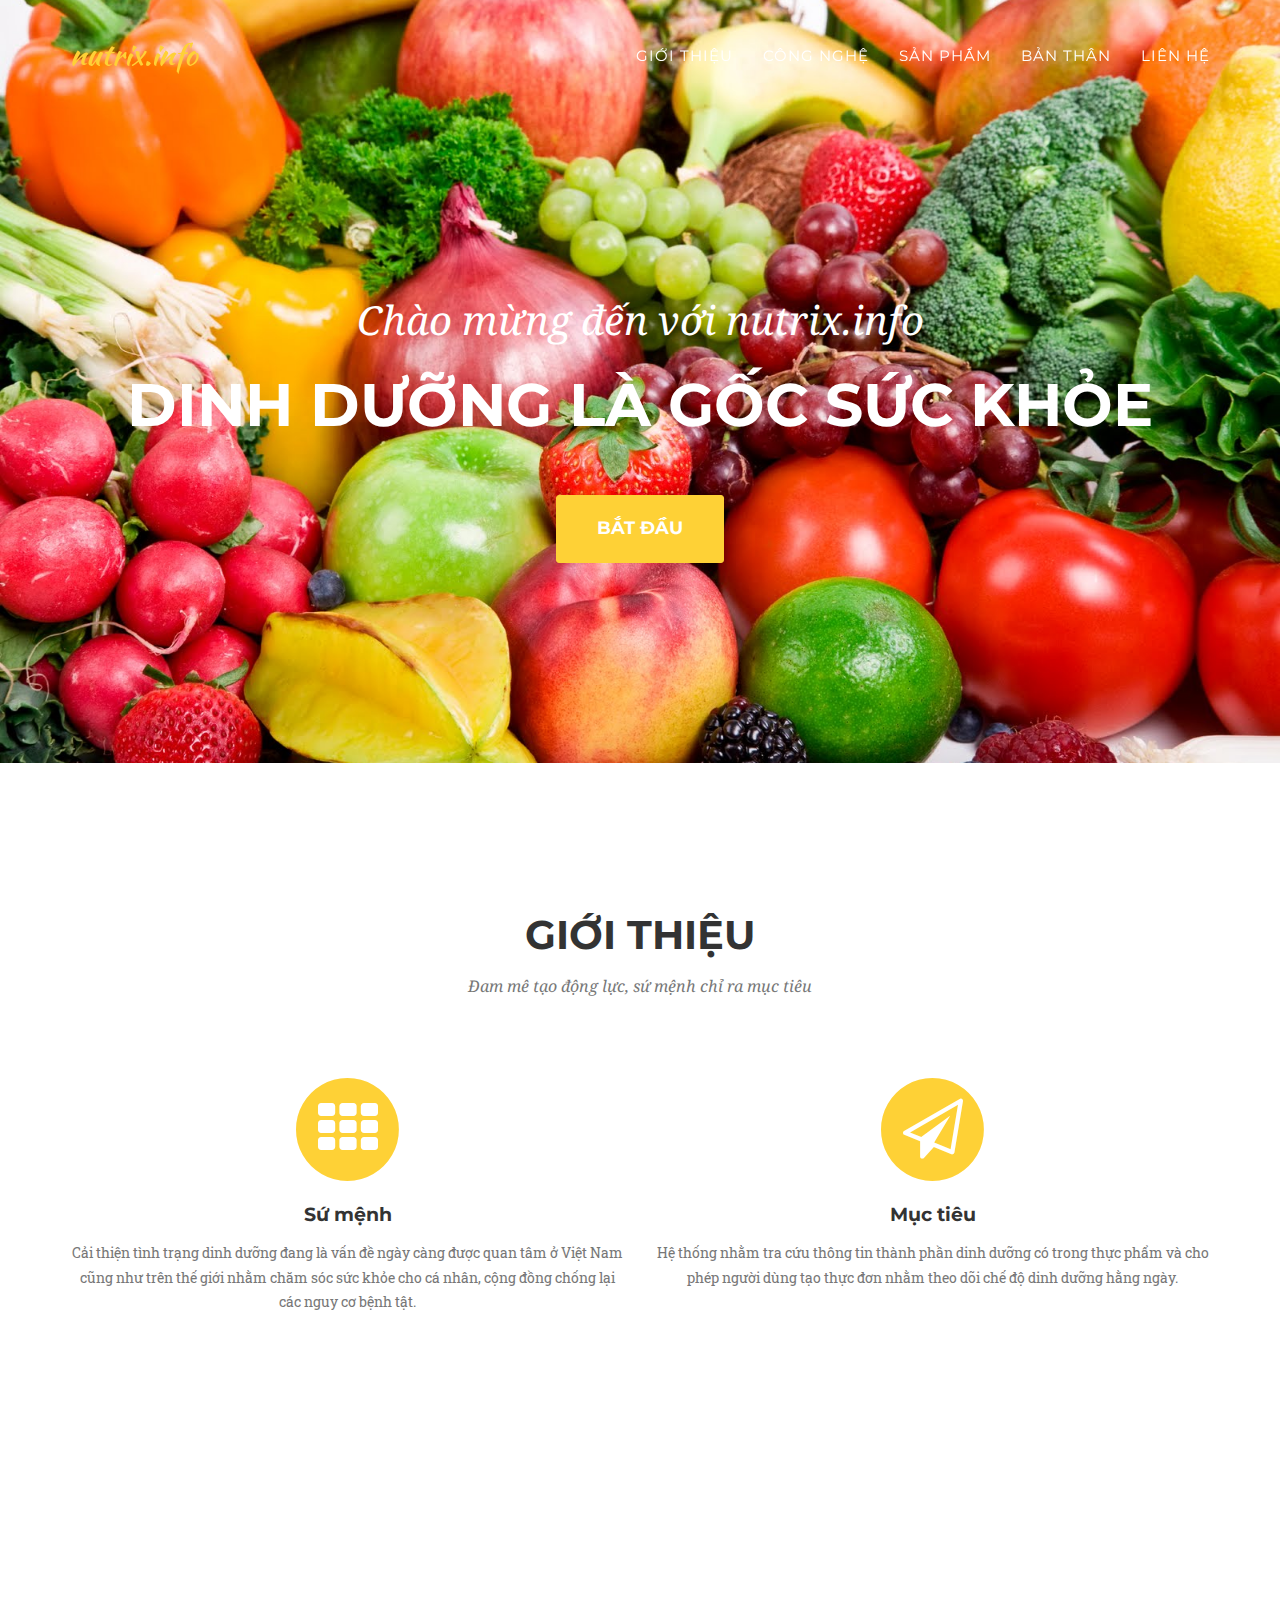
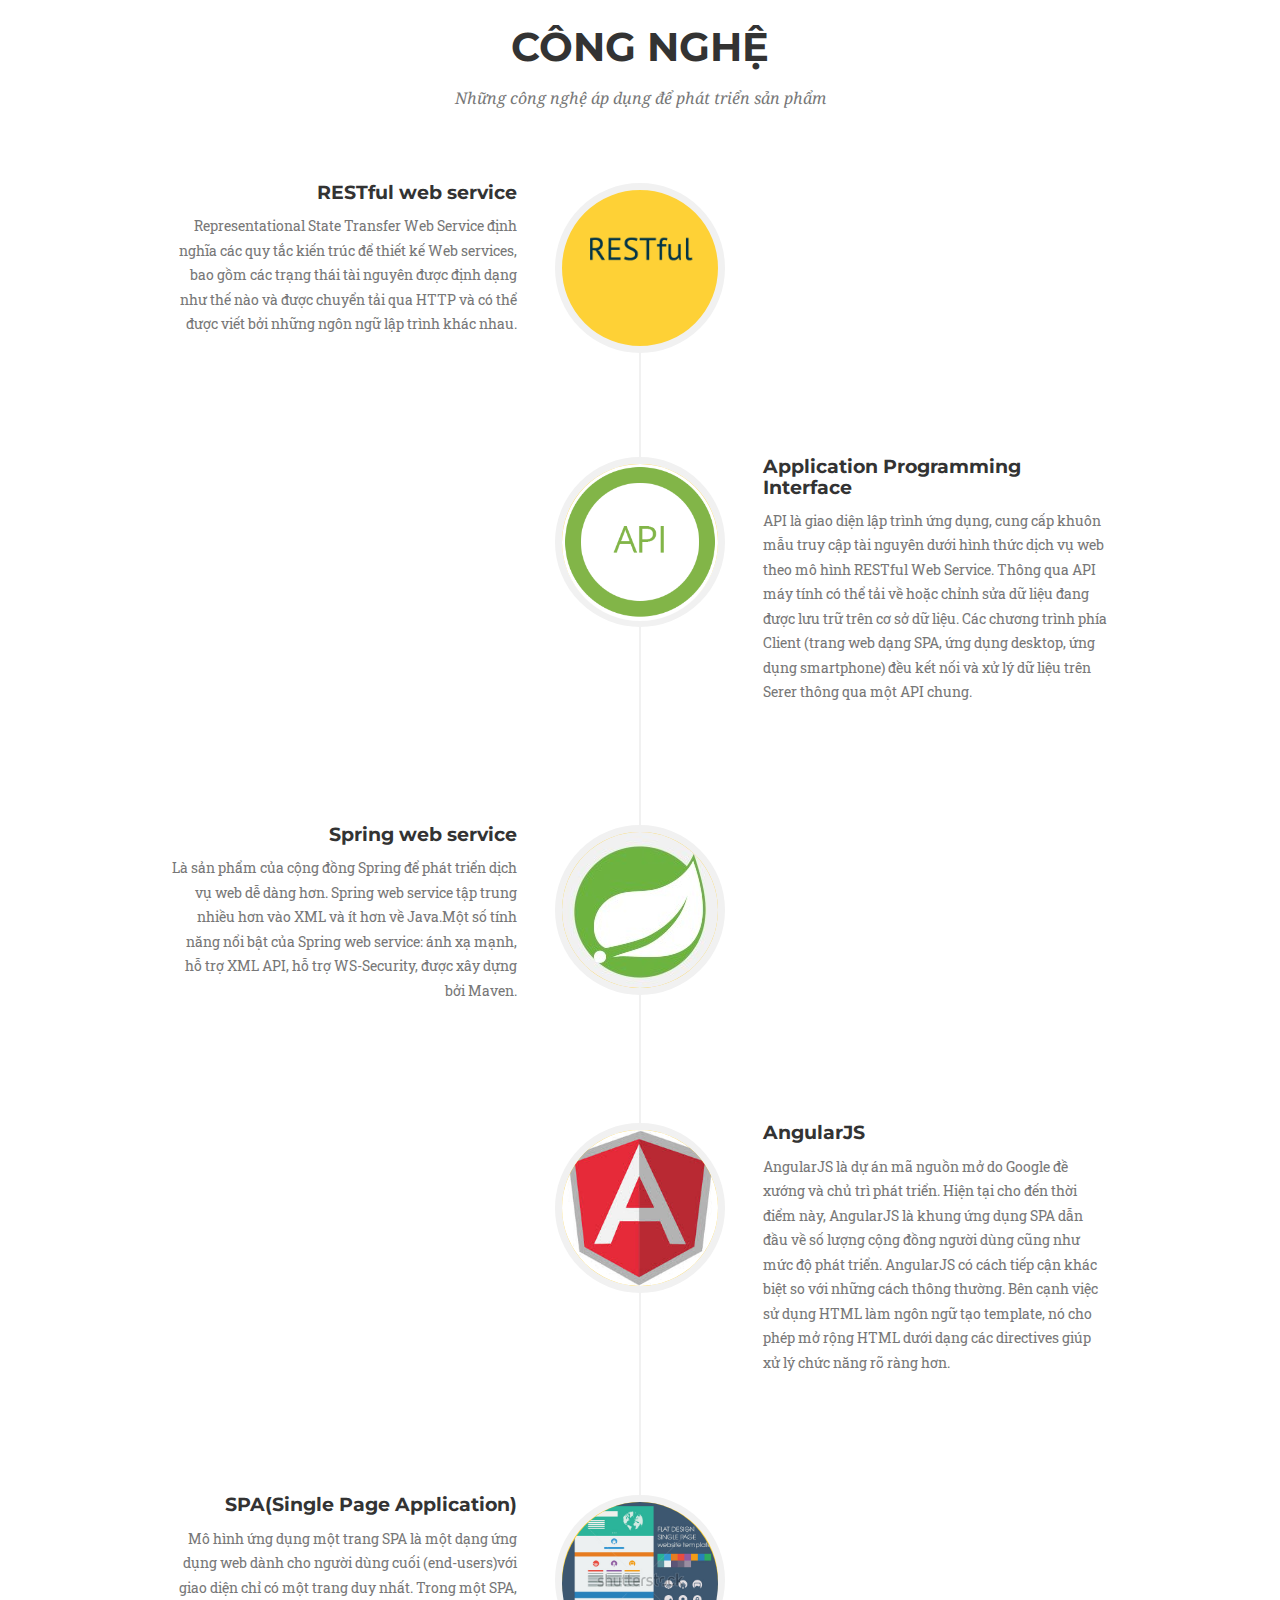
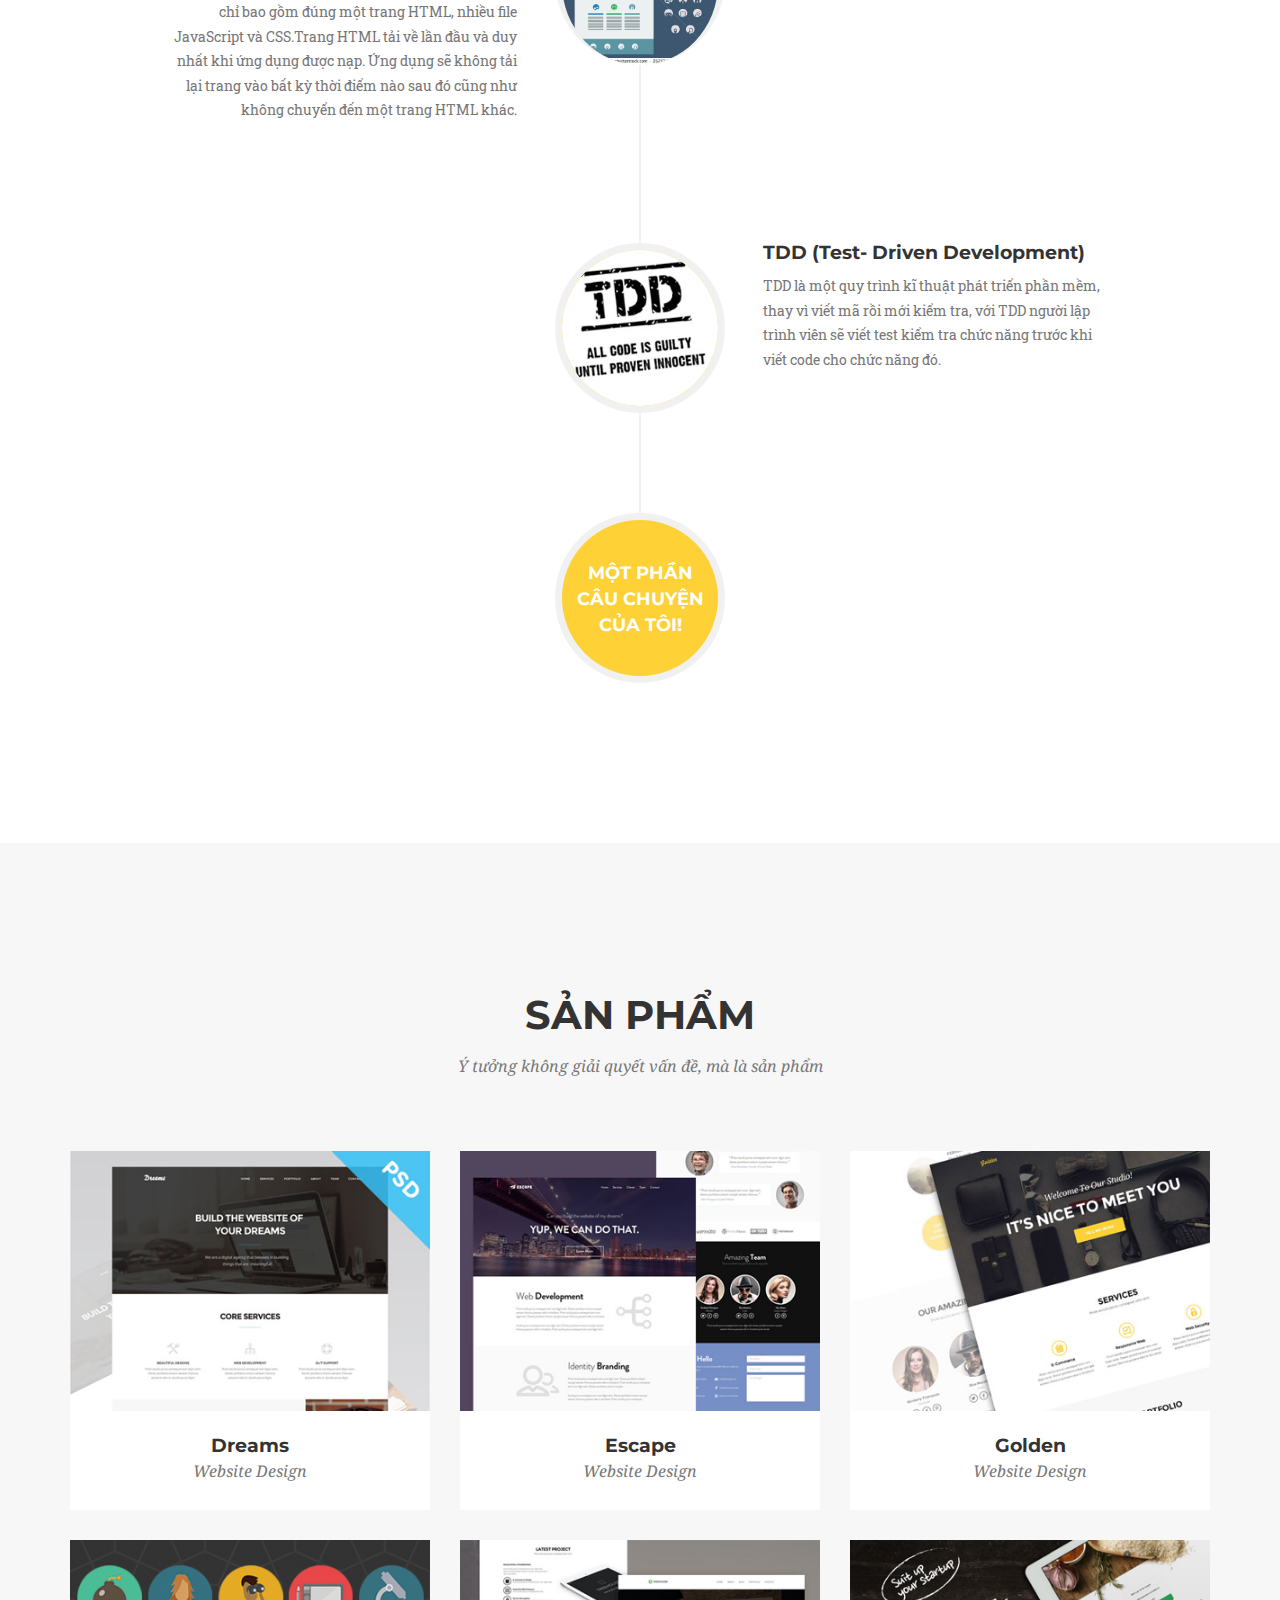
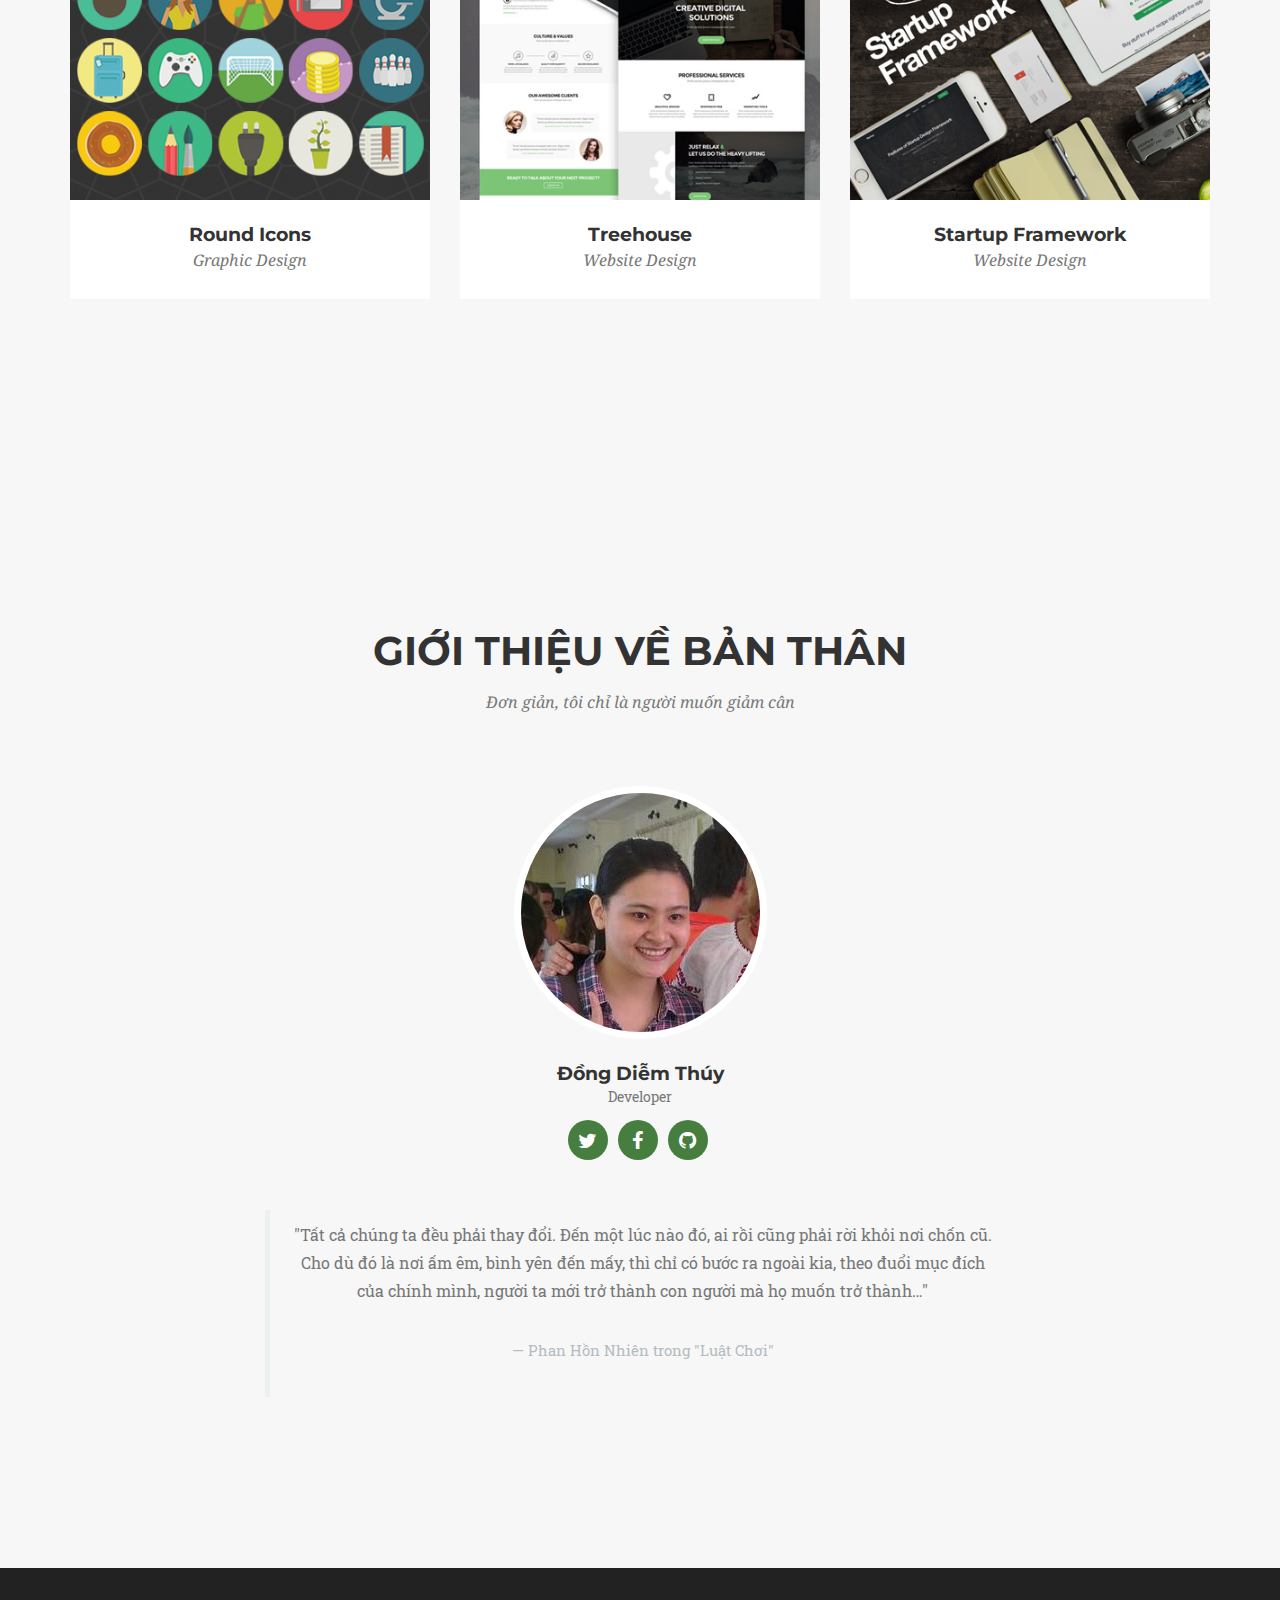
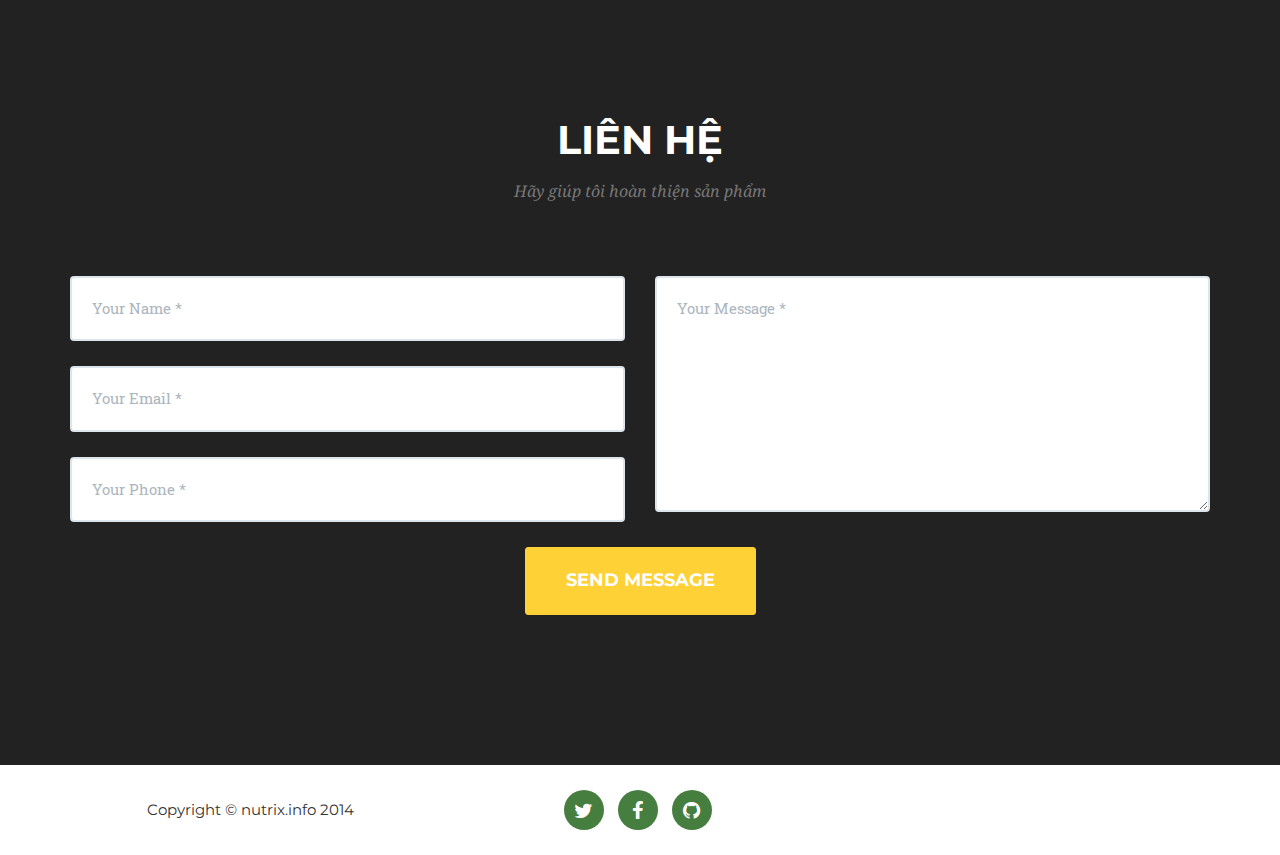
==== commit 34931e54: "2015-03-25" ====
--- a/index.html
+++ b/index.html
@@ -104,29 +104,29 @@
                 </div>
             </div>
             <div class="row text-center">
-                <div class="col-md-4">
+                <!-- <div class="col-md-4">
                     <span class="fa-stack fa-4x">
                         <i class="fa fa-circle fa-stack-2x text-primary"></i>
                         <i class="fa fa-shopping-cart fa-stack-1x fa-inverse"></i>
                     </span>
                     <h4 class="service-heading">E-Commerce</h4>
                     <p class="text-muted">Lorem ipsum dolor sit amet, consectetur adipisicing elit. Minima maxime quam architecto quo inventore harum ex magni, dicta impedit.</p>
-                </div>
-                <div class="col-md-4">
+                </div> -->
+                <div class="col-md-6">
                     <span class="fa-stack fa-4x">
                         <i class="fa fa-circle fa-stack-2x text-primary"></i>
-                        <i class="fa fa-laptop fa-stack-1x fa-inverse"></i>
+                        <i class="fa fa-th fa-stack-1x fa-inverse"></i>
                     </span>
-                    <h4 class="service-heading">Responsive Design</h4>
-                    <p class="text-muted">Lorem ipsum dolor sit amet, consectetur adipisicing elit. Minima maxime quam architecto quo inventore harum ex magni, dicta impedit.</p>
-                </div>
-                <div class="col-md-4">
+                    <h4 class="service-heading">Sứ mệnh</h4>
+                    <p class="text-muted">Cải thiện tình trạng dinh dưỡng đang là vấn đề ngày càng được quan tâm ở Việt Nam cũng như trên thế giới nhằm chăm sóc sức khỏe cho cá nhân, cộng đồng chống lại các nguy cơ bệnh tật.</p>
+                </div>
+                <div class="col-md-6">
                     <span class="fa-stack fa-4x">
                         <i class="fa fa-circle fa-stack-2x text-primary"></i>
-                        <i class="fa fa-lock fa-stack-1x fa-inverse"></i>
+                        <i class="fa fa-paper-plane-o fa-stack-1x fa-inverse"></i>
                     </span>
-                    <h4 class="service-heading">Web Security</h4>
-                    <p class="text-muted">Lorem ipsum dolor sit amet, consectetur adipisicing elit. Minima maxime quam architecto quo inventore harum ex magni, dicta impedit.</p>
+                    <h4 class="service-heading">Mục tiêu</h4>
+                    <p class="text-muted">Hệ thống nhằm tra cứu thông tin thành phần dinh dưỡng có trong thực phẩm và cho phép người dùng tạo thực đơn nhằm theo dõi chế độ dinh dưỡng hằng ngày.</p>
                 </div>
             </div>
         </div>
@@ -146,65 +146,95 @@
                     <ul class="timeline">
                         <li>
                             <div class="timeline-image">
-                                <img class="img-circle img-responsive" src="/assets/img/about/1.jpg" alt="">
+                                <img class="img-circle img-responsive" src="/assets/img/about/restful.png" alt="">
                             </div>
                             <div class="timeline-panel">
                                 <div class="timeline-heading">
-                                    <h4>2009-2011</h4>
-                                    <h4 class="subheading">Our Humble Beginnings</h4>
+                                   <!--  <h4>2009-2011</h4> -->
+                                    <h4 class="subheading">RESTful web service</h4>
                                 </div>
                                 <div class="timeline-body">
-                                    <p class="text-muted">Lorem ipsum dolor sit amet, consectetur adipisicing elit. Sunt ut voluptatum eius sapiente, totam reiciendis temporibus qui quibusdam, recusandae sit vero unde, sed, incidunt et ea quo dolore laudantium consectetur!</p>
+                                    <p class="text-muted">Representational State Transfer Web Service định nghĩa các quy tắc kiến trúc để thiết kế Web services, bao gồm các trạng thái tài nguyên được định dạng như thế nào và được chuyển tải qua HTTP và có thể được viết bởi những ngôn ngữ lập trình khác nhau.</p>
                                 </div>
                             </div>
                         </li>
                         <li class="timeline-inverted">
                             <div class="timeline-image">
-                                <img class="img-circle img-responsive" src="/assets/img/about/2.jpg" alt="">
+                                <img class="img-circle img-responsive" src="/assets/img/about/icon-api.gif" alt="">
                             </div>
                             <div class="timeline-panel">
                                 <div class="timeline-heading">
-                                    <h4>March 2011</h4>
-                                    <h4 class="subheading">An Agency is Born</h4>
+                                    <!-- <h4>March 2011</h4> -->
+                                    <h4 class="subheading">Application Programming Interface</h4>
                                 </div>
                                 <div class="timeline-body">
-                                    <p class="text-muted">Lorem ipsum dolor sit amet, consectetur adipisicing elit. Sunt ut voluptatum eius sapiente, totam reiciendis temporibus qui quibusdam, recusandae sit vero unde, sed, incidunt et ea quo dolore laudantium consectetur!</p>
-                                </div>
-                            </div>
-                        </li>
-                        <li>
+                                    <p class="text-muted">API là giao diện lập trình ứng dụng, cung cấp khuôn mẫu truy cập tài nguyên dưới hình thức dịch vụ web theo mô hình RESTful Web Service. Thông qua API máy tính có thể tải về hoặc chỉnh sửa dữ liệu đang được lưu trữ trên cơ sở dữ liệu. Các chương trình phía Client (trang web dạng SPA, ứng dụng desktop, ứng dụng smartphone) đều kết nối và xử lý dữ liệu trên Serer thông qua một API chung.</p>
+                                </div>
+                            </div>
+                        </li>
+                        <li >
                             <div class="timeline-image">
-                                <img class="img-circle img-responsive" src="/assets/img/about/3.jpg" alt="">
+                                <img class="img-circle img-responsive" src="/assets/img/about/spring.jpg" alt="">
                             </div>
                             <div class="timeline-panel">
                                 <div class="timeline-heading">
-                                    <h4>December 2012</h4>
-                                    <h4 class="subheading">Transition to Full Service</h4>
+                                   <!--  <h4>2009-2011</h4> -->
+                                    <h4 class="subheading">Spring web service</h4>
                                 </div>
                                 <div class="timeline-body">
-                                    <p class="text-muted">Lorem ipsum dolor sit amet, consectetur adipisicing elit. Sunt ut voluptatum eius sapiente, totam reiciendis temporibus qui quibusdam, recusandae sit vero unde, sed, incidunt et ea quo dolore laudantium consectetur!</p>
+                                    <p class="text-muted">Là sản phẩm của cộng đồng Spring để phát triển dịch vụ web dễ dàng hơn. Spring web service tập trung nhiều hơn vào XML và ít hơn về Java.Một số tính năng nổi bật của Spring web service: ánh xạ mạnh, hỗ trợ XML API, hỗ trợ WS-Security, được xây dựng bởi Maven.</p>
                                 </div>
                             </div>
                         </li>
                         <li class="timeline-inverted">
                             <div class="timeline-image">
-                                <img class="img-circle img-responsive" src="/assets/img/about/4.jpg" alt="">
+                                <img class="img-circle img-responsive" src="/assets/img/about/angular.jpg" alt="">
                             </div>
                             <div class="timeline-panel">
                                 <div class="timeline-heading">
-                                    <h4>July 2014</h4>
-                                    <h4 class="subheading">Phase Two Expansion</h4>
+                                   <!--  <h4>December 2012</h4> -->
+                                    <h4 class="subheading">AngularJS</h4>
                                 </div>
                                 <div class="timeline-body">
-                                    <p class="text-muted">Lorem ipsum dolor sit amet, consectetur adipisicing elit. Sunt ut voluptatum eius sapiente, totam reiciendis temporibus qui quibusdam, recusandae sit vero unde, sed, incidunt et ea quo dolore laudantium consectetur!</p>
+                                    <p class="text-muted">AngularJS là dự án mã nguồn mở do Google đề xướng và chủ trì phát triển. Hiện tại cho đến thời điểm này, AngularJS là khung ứng dụng SPA dẫn đầu về số lượng cộng đồng người dùng cũng như mức độ phát triển. AngularJS có cách tiếp cận khác biệt so với những cách thông thường. Bên cạnh việc sử dụng HTML làm ngôn ngữ tạo template, nó cho phép mở rộng HTML dưới dạng các directives giúp xử lý chức năng rõ ràng hơn.</p>
+                                </div>
+                            </div>
+                        </li>
+                        <li >
+                            <div class="timeline-image">
+                                <img class="img-circle img-responsive" src="/assets/img/about/spa.jpg" alt="">
+                            </div>
+                            <div class="timeline-panel">
+                                <div class="timeline-heading">
+                                    <!-- <h4>July 2014</h4> -->
+                                    <h4 class="subheading">SPA(Single Page Application)</h4>
+                                </div>
+                                <div class="timeline-body">
+                                    <p class="text-muted">Mô hình ứng dụng một trang SPA là một dạng ứng dụng web dành cho người dùng cuối (end-users)với giao diện chỉ có một trang duy nhất. Trong một SPA, chỉ bao gồm đúng một trang HTML, nhiều file JavaScript và CSS.Trang HTML tải về lần đầu và duy nhất khi ứng dụng được nạp. Ứng dụng sẽ không tải lại trang vào bất kỳ thời điểm nào sau đó cũng như không chuyển đến một trang HTML khác.</p>
                                 </div>
                             </div>
                         </li>
                         <li class="timeline-inverted">
                             <div class="timeline-image">
-                                <h4>Be Part
-                                    <br>Of Our
-                                    <br>Story!</h4>
+                                <img class="img-circle img-responsive" src="/assets/img/about/tdd.png" alt="">
+                            </div>
+                            <div class="timeline-panel">
+                                <div class="timeline-heading">
+                                   <!--  <h4>December 2012</h4> -->
+                                    <h4 class="subheading">TDD (Test-
+                                    Driven Development)</h4>
+                                </div>
+                                <div class="timeline-body">
+                                    <p class="text-muted">TDD là một quy trình kĩ thuật phát triển phần mềm, thay vì viết mã rồi mới kiểm tra, với TDD người lập trình viên sẽ viết test kiểm tra chức năng trước khi viết code cho chức năng đó.</p>
+                                </div>
+                            </div>
+                        </li>
+                        
+                        <li class="timeline-inverted">
+                            <div class="timeline-image">
+                                <h4>Một phần 
+                                    <br>câu chuyện
+                                    <br>của tôi!</h4>
                             </div>
                         </li>
                     </ul>
@@ -338,9 +368,9 @@
                             
                             <li><a href="https://twitter.com/dongdiemthuy"><i class="fa fa-twitter"></i></a>
                             
-                            <li><a href="https://www.facebook.com/dongdiemthuy"><i class="fa fa-facebook"></i></a>
+                            <li><a href="https://www.facebook.com/dong.diemthuy"><i class="fa fa-facebook"></i></a>
                             
-                            <li><a href=""><i class="fa fa-stack-overflow"></i></a>
+                            <li><a href="https://github.com/dongdiemthuy"><i class="fa fa-github"></i></a>
                             
                         </ul>
                     </div>
@@ -359,6 +389,7 @@
             
         </div>
     </section>
+<!-- Một phần câu chuyện của tôi -->
 
     <section id="contact">
         <div class="container">
@@ -413,30 +444,24 @@
                 <div class="col-md-4">
                     <ul class="list-inline social-buttons">
                         
-                        <li><a href="http://twitter.com/jekyllrb"><i class="fa fa-twitter"></i></a>
+                        <li><a href=""><i class="fa fa-twitter"></i></a>
                         </li>
                         
                         <li><a href=""><i class="fa fa-facebook"></i></a>
                         </li>
                         
-                        <li><a href="http://stackoverflow.com/questions/tagged/jekyll"><i class="fa fa-stack-overflow"></i></a>
-                        </li>
-                        
-                        <li><a href="http://bitbucket.org/jekyll"><i class="fa fa-bitbucket"></i></a>
-                        </li>
-                        
-                        <li><a href="http://github.com/jekyll"><i class="fa fa-github"></i></a>
+                        <li><a href=""><i class="fa fa-github"></i></a>
                         </li>
                         
                     </ul>
                 </div>
                 <div class="col-md-4">
-                    <ul class="list-inline quicklinks">
+                    <!-- <ul class="list-inline quicklinks">
                         <li><a href="#">Privacy Policy</a>
                         </li>
                         <li><a href="#">Terms of Use</a>
                         </li>
-                    </ul>
+                    </ul> -->
                 </div>
             </div>
         </div>
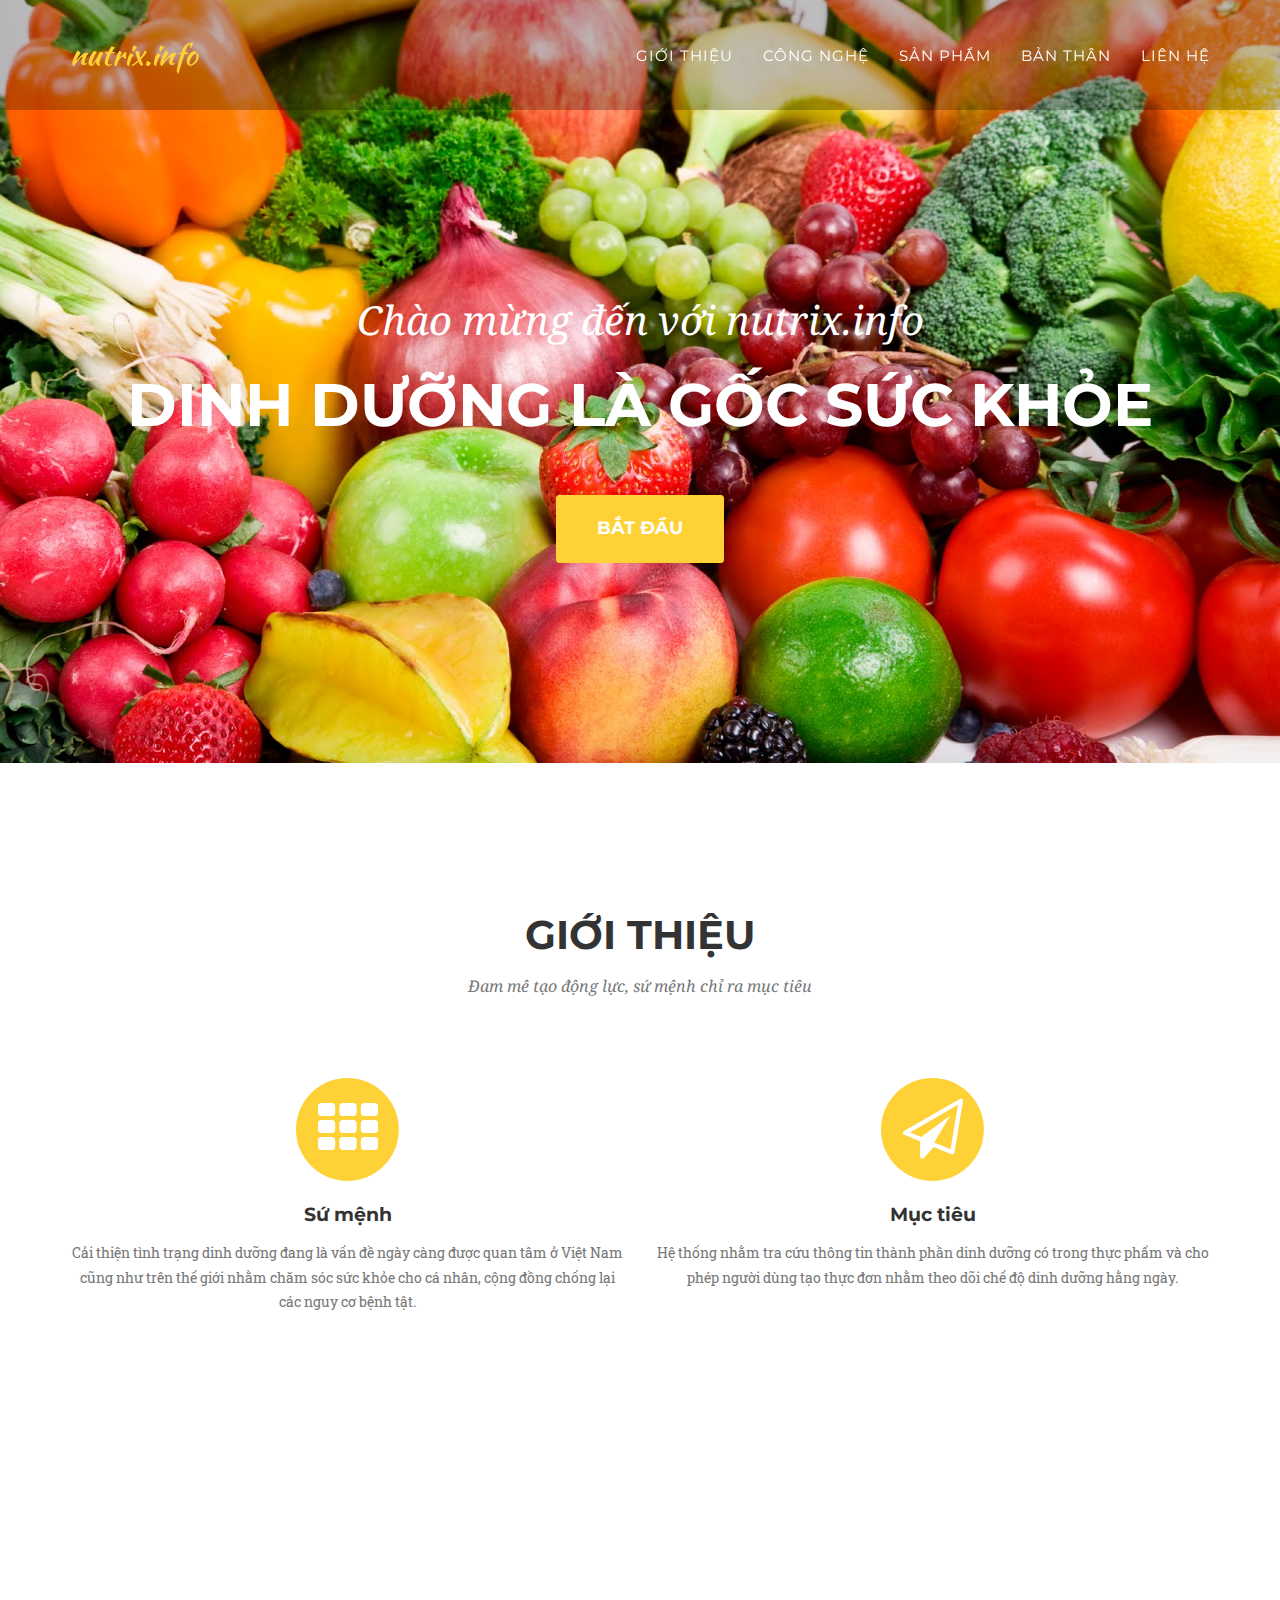
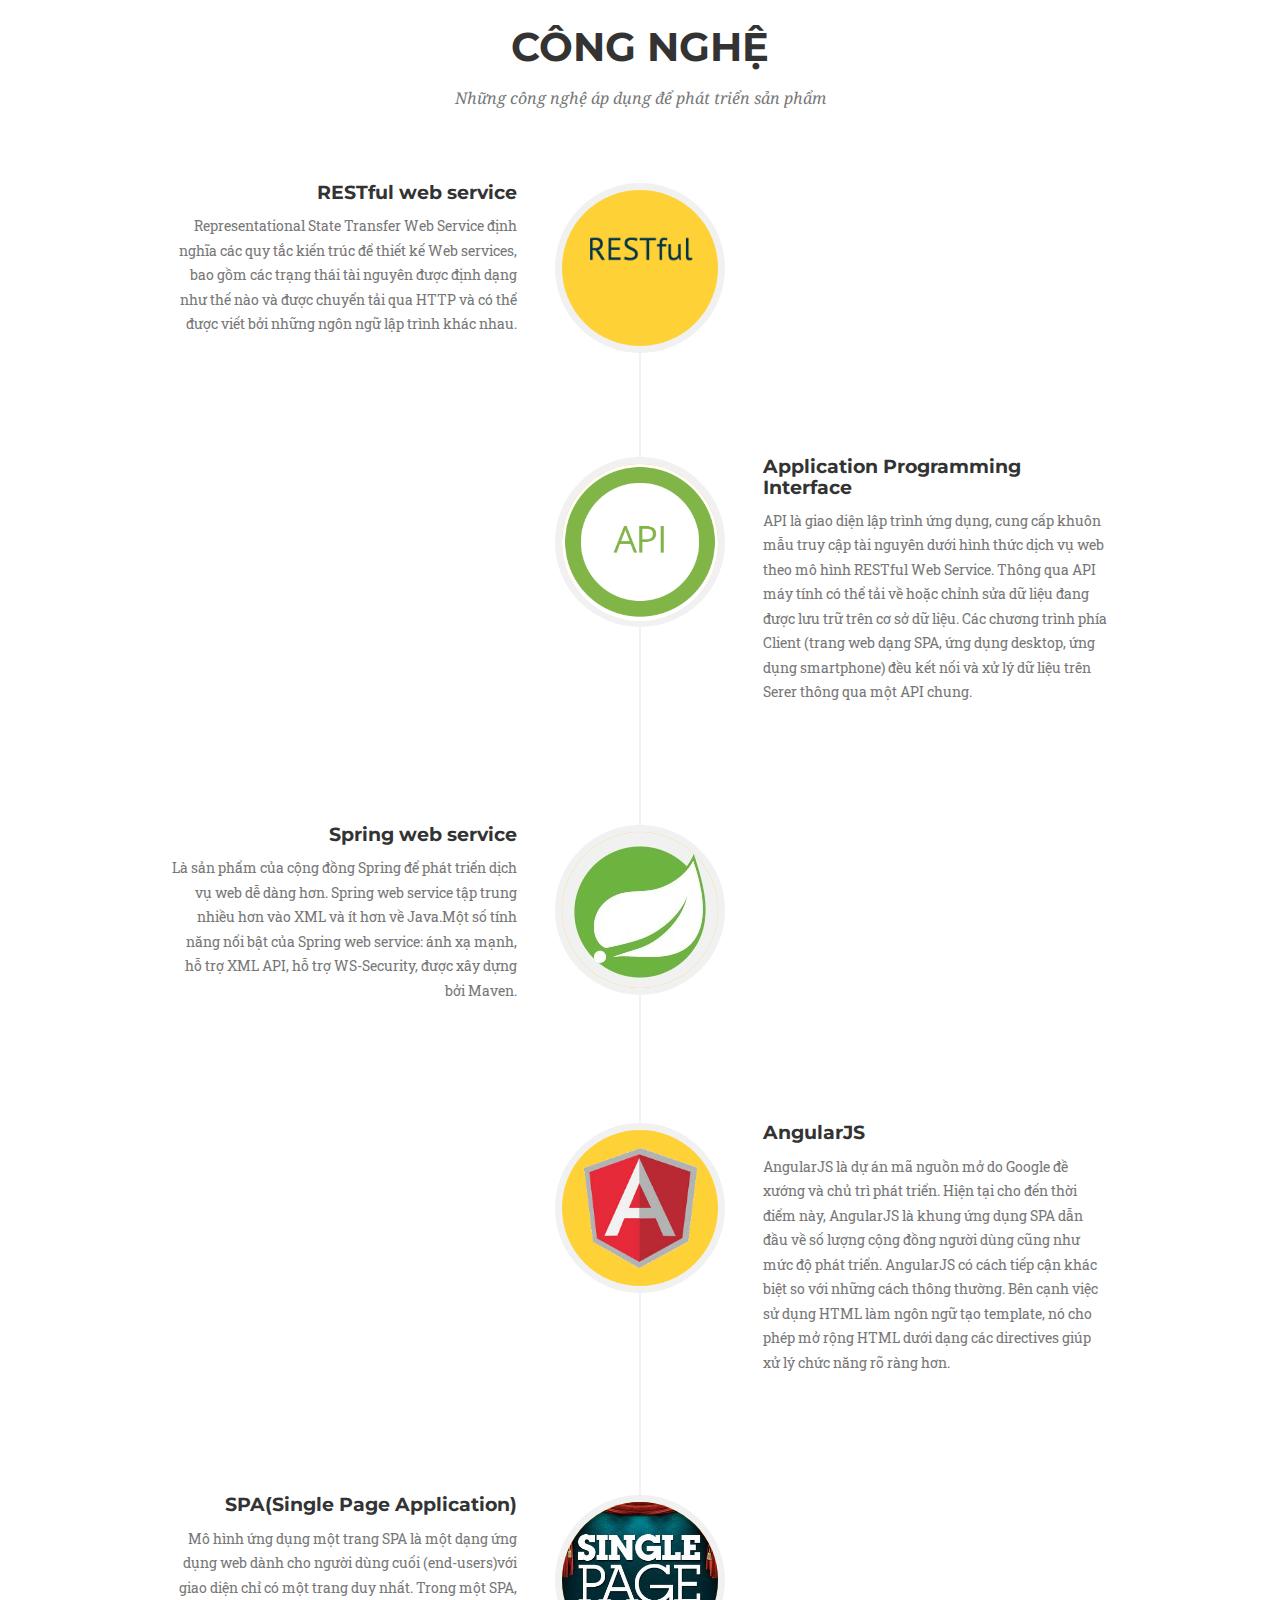
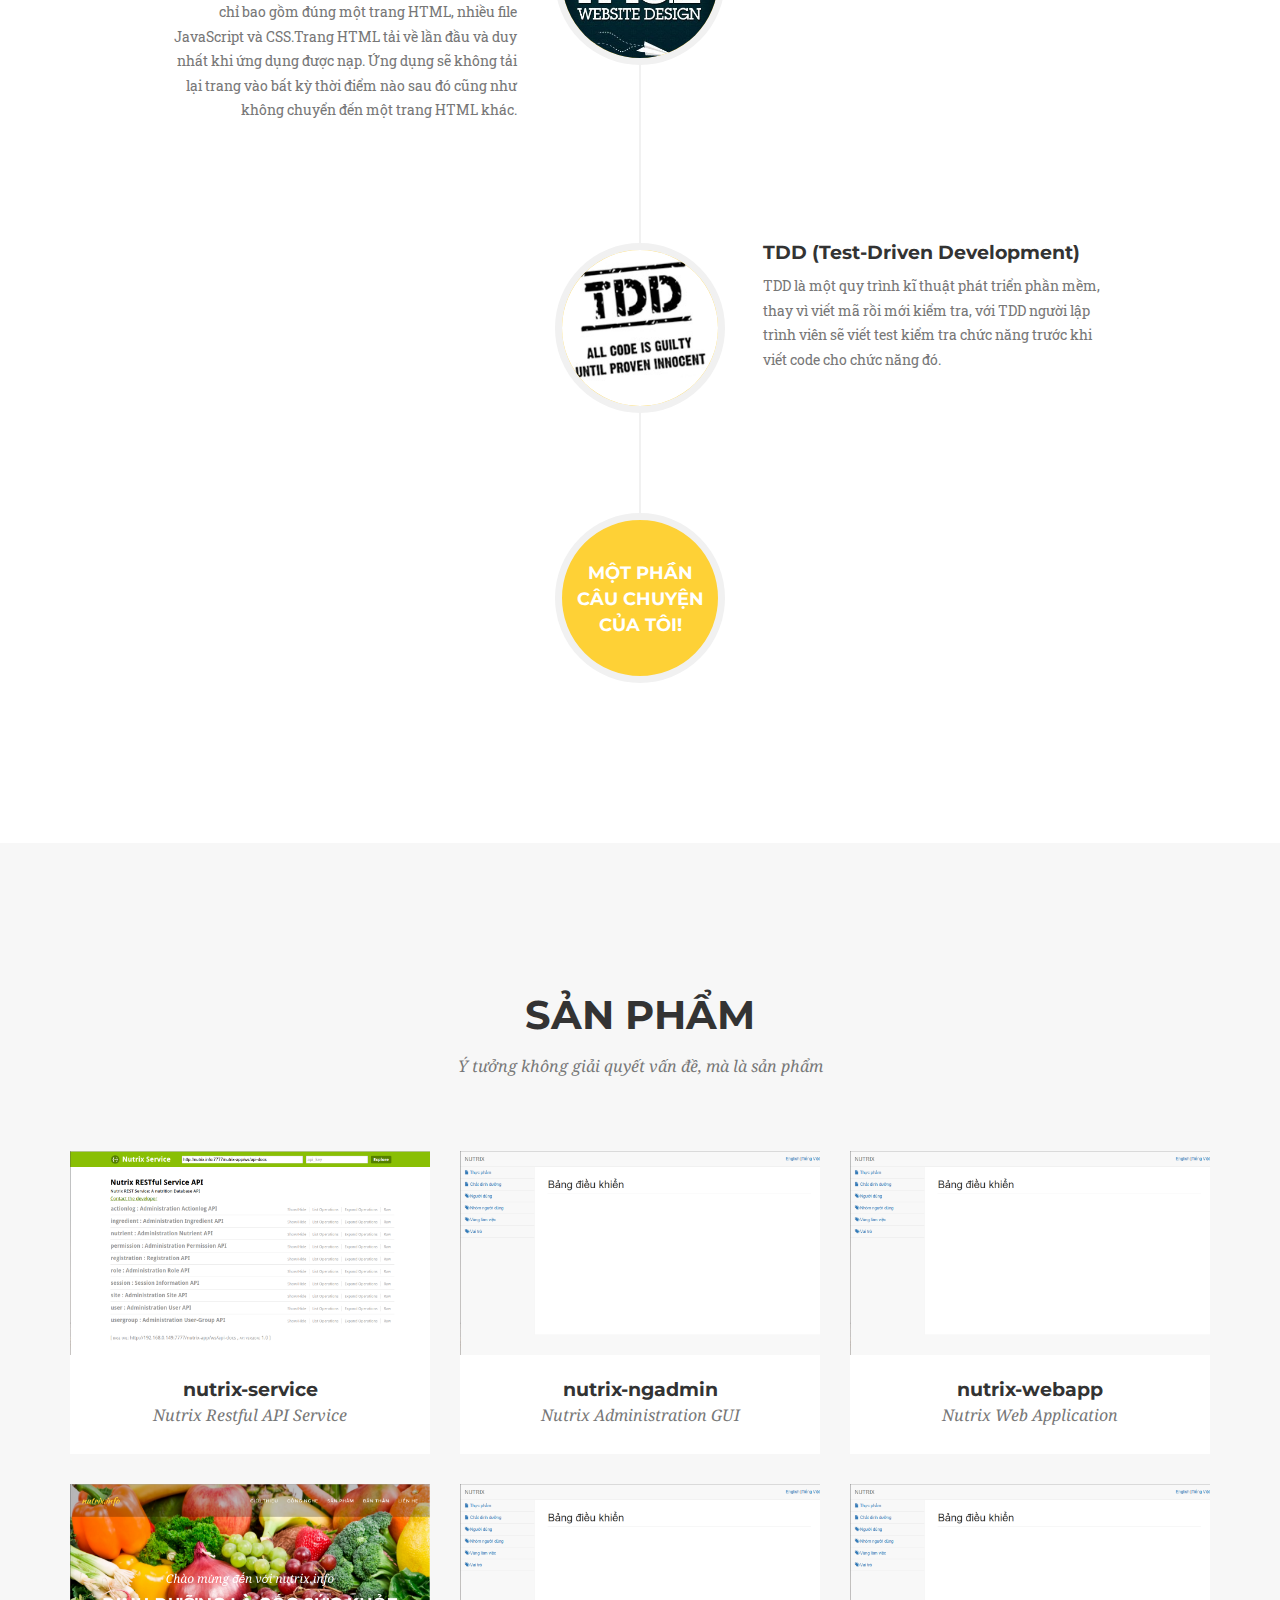
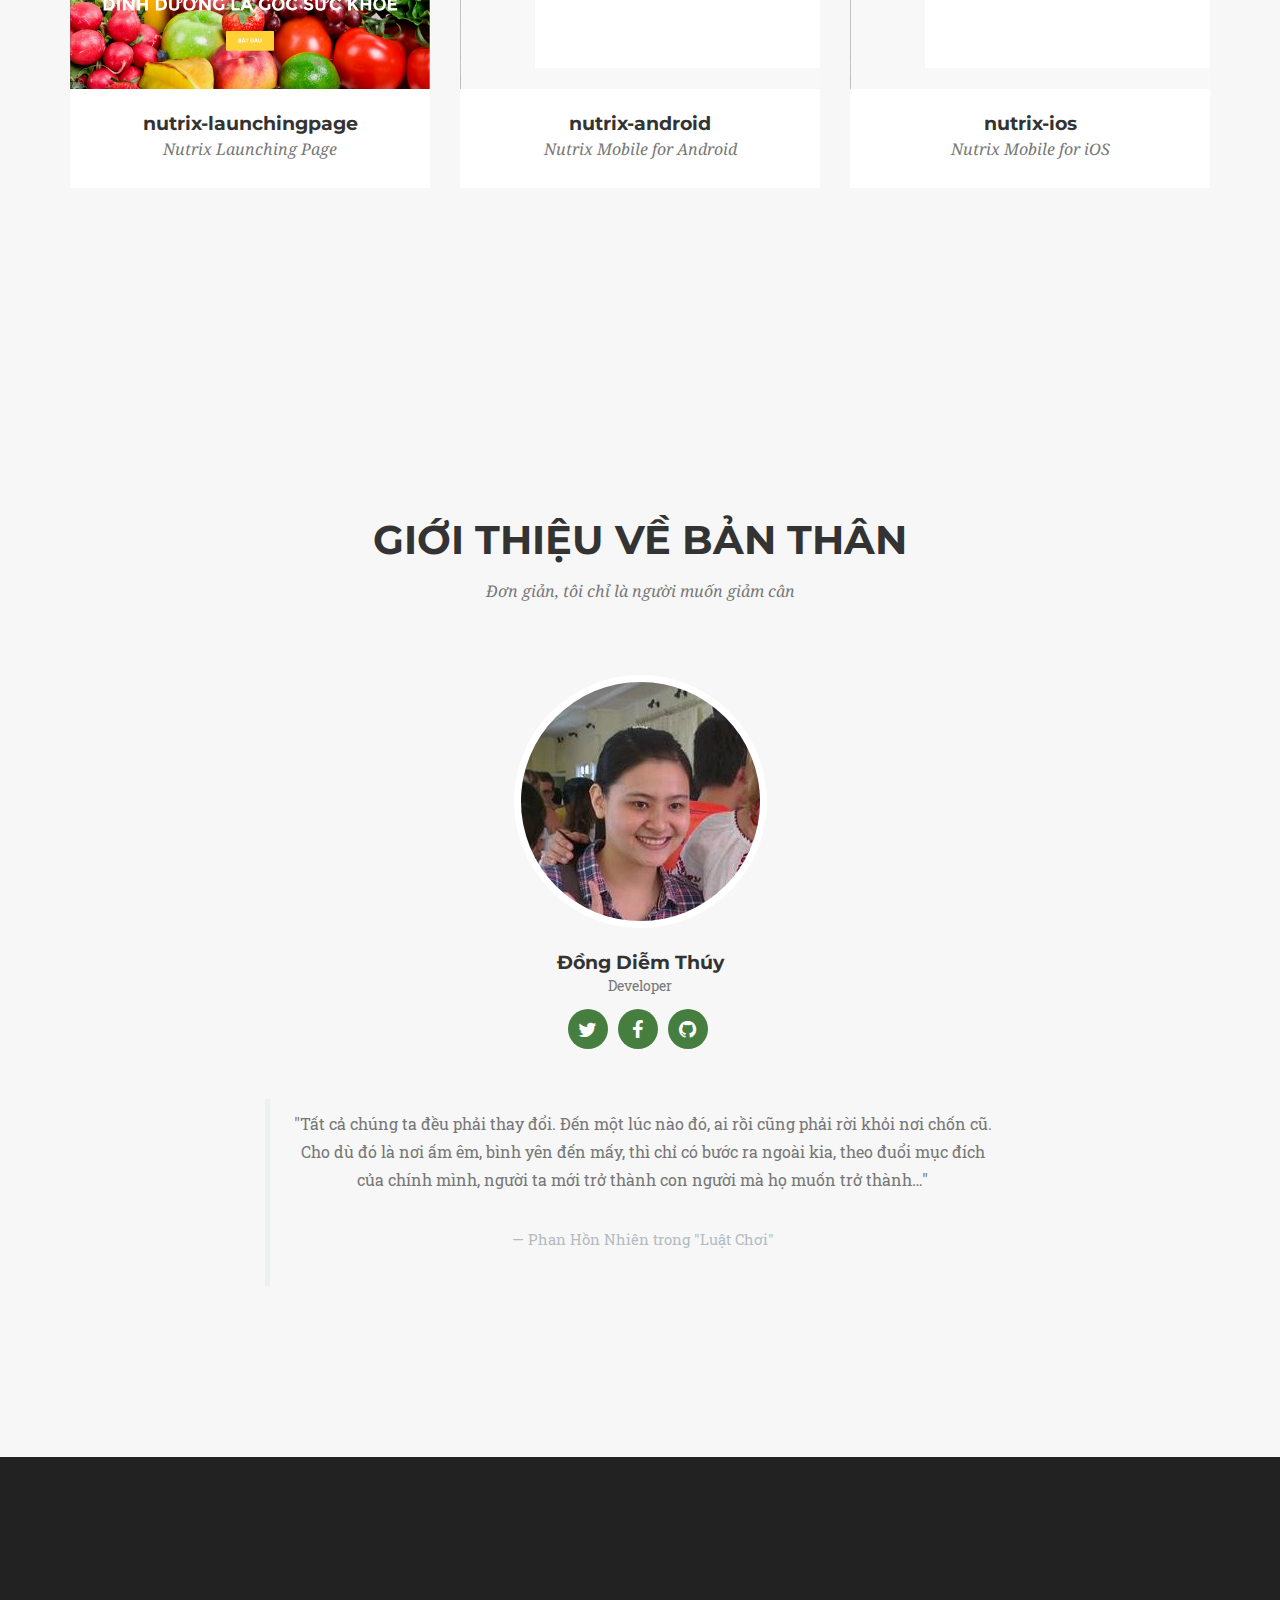
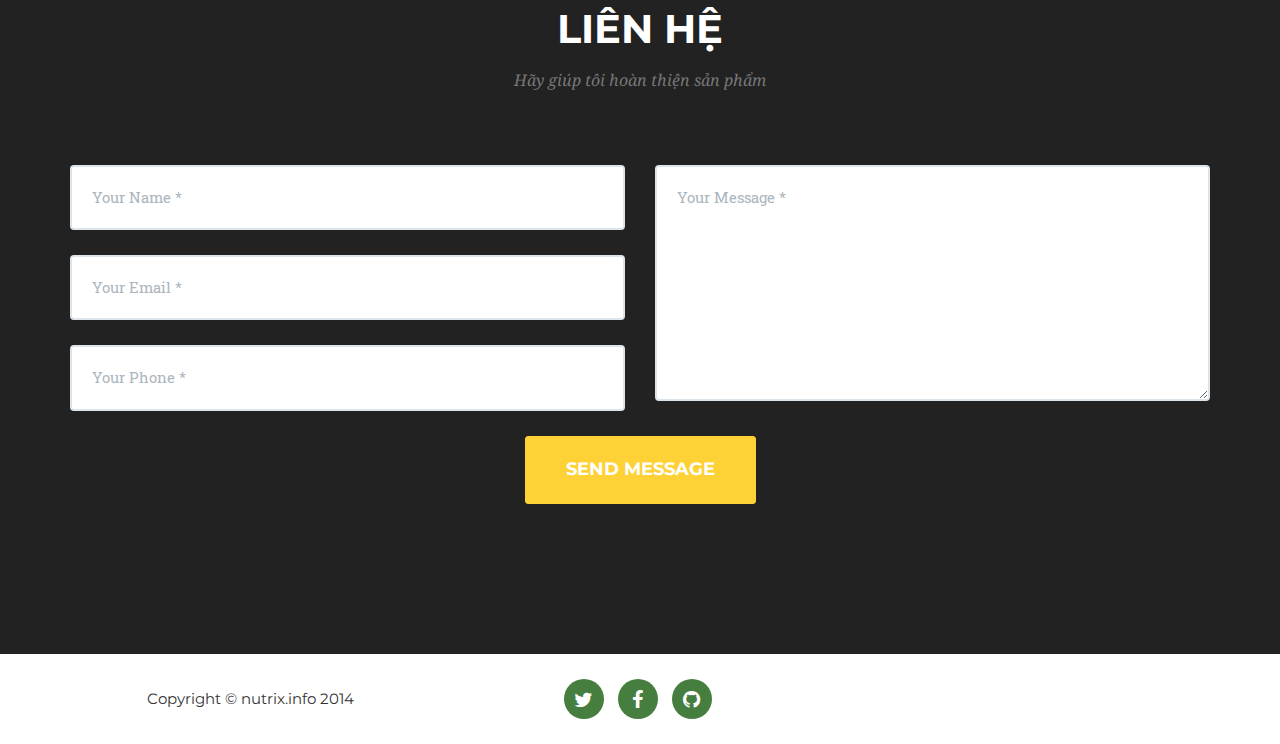
==== commit 8f9baa54: "2015-03-26" ====
--- a/index.html
+++ b/index.html
@@ -79,9 +79,11 @@
     <header>
         <div class="container">
             <div class="intro-text">
+                <div>
                 <div class="intro-lead-in">Chào mừng đến với nutrix.info</div>
                 <div class="intro-heading">Dinh dưỡng là gốc sức khỏe</div>
                 <a href="#services" class="page-scroll btn btn-xl">Bắt đầu</a>
+                </div>
             </div>
         </div>
     </header>
@@ -188,7 +190,7 @@
                         </li>
                         <li class="timeline-inverted">
                             <div class="timeline-image">
-                                <img class="img-circle img-responsive" src="/assets/img/about/angular.jpg" alt="">
+                                <img class="img-circle img-responsive" src="/assets/img/about/angular.png" alt="">
                             </div>
                             <div class="timeline-panel">
                                 <div class="timeline-heading">
@@ -221,8 +223,7 @@
                             <div class="timeline-panel">
                                 <div class="timeline-heading">
                                    <!--  <h4>December 2012</h4> -->
-                                    <h4 class="subheading">TDD (Test-
-                                    Driven Development)</h4>
+                                    <h4 class="subheading">TDD (Test-Driven Development)</h4>
                                 </div>
                                 <div class="timeline-body">
                                     <p class="text-muted">TDD là một quy trình kĩ thuật phát triển phần mềm, thay vì viết mã rồi mới kiểm tra, với TDD người lập trình viên sẽ viết test kiểm tra chức năng trước khi viết code cho chức năng đó.</p>
@@ -261,11 +262,11 @@
                                 <i class="fa fa-plus fa-3x"></i>
                             </div>
                         </div>
-                        <img src="/assets/img/portfolio/dreams-thumbnail.png" class="img-responsive" alt="">
+                        <img src="/assets/img/portfolio/nutrix-service.png" class="img-responsive" alt="">
                     </a>
                     <div class="portfolio-caption">
-                        <h4>Dreams</h4>
-                        <p class="text-muted">Website Design</p>
+                        <h4>nutrix-service</h4>
+                        <p class="text-muted">Nutrix Restful API Service</p>
                     </div>
                 </div>
             
@@ -276,11 +277,11 @@
                                 <i class="fa fa-plus fa-3x"></i>
                             </div>
                         </div>
-                        <img src="/assets/img/portfolio/escape-thumbnail.png" class="img-responsive" alt="">
+                        <img src="/assets/img/portfolio/nutrix-ngadmin.png" class="img-responsive" alt="">
                     </a>
                     <div class="portfolio-caption">
-                        <h4>Escape</h4>
-                        <p class="text-muted">Website Design</p>
+                        <h4>nutrix-ngadmin</h4>
+                        <p class="text-muted">Nutrix Administration GUI</p>
                     </div>
                 </div>
             
@@ -291,11 +292,11 @@
                                 <i class="fa fa-plus fa-3x"></i>
                             </div>
                         </div>
-                        <img src="/assets/img/portfolio/golden-thumbnail.png" class="img-responsive" alt="">
+                        <img src="/assets/img/portfolio/nutrix-webapp.png" class="img-responsive" alt="">
                     </a>
                     <div class="portfolio-caption">
-                        <h4>Golden</h4>
-                        <p class="text-muted">Website Design</p>
+                        <h4>nutrix-webapp</h4>
+                        <p class="text-muted">Nutrix Web Application</p>
                     </div>
                 </div>
             
@@ -306,11 +307,11 @@
                                 <i class="fa fa-plus fa-3x"></i>
                             </div>
                         </div>
-                        <img src="/assets/img/portfolio/roundicons-thumbnail.png" class="img-responsive" alt="">
+                        <img src="/assets/img/portfolio/nutrix-launchingpage.png" class="img-responsive" alt="">
                     </a>
                     <div class="portfolio-caption">
-                        <h4>Round Icons</h4>
-                        <p class="text-muted">Graphic Design</p>
+                        <h4>nutrix-launchingpage</h4>
+                        <p class="text-muted">Nutrix Launching Page</p>
                     </div>
                 </div>
             
@@ -321,11 +322,11 @@
                                 <i class="fa fa-plus fa-3x"></i>
                             </div>
                         </div>
-                        <img src="/assets/img/portfolio/treehouse-thumbnail.png" class="img-responsive" alt="">
+                        <img src="/assets/img/portfolio/nutrix-mobiapp-android.png" class="img-responsive" alt="">
                     </a>
                     <div class="portfolio-caption">
-                        <h4>Treehouse</h4>
-                        <p class="text-muted">Website Design</p>
+                        <h4>nutrix-android</h4>
+                        <p class="text-muted">Nutrix Mobile for Android</p>
                     </div>
                 </div>
             
@@ -336,11 +337,11 @@
                                 <i class="fa fa-plus fa-3x"></i>
                             </div>
                         </div>
-                        <img src="/assets/img/portfolio/startup-framework-thumbnail.png" class="img-responsive" alt="">
+                        <img src="/assets/img/portfolio/nutrix-mobiapp-ios.png" class="img-responsive" alt="">
                     </a>
                     <div class="portfolio-caption">
-                        <h4>Startup Framework</h4>
-                        <p class="text-muted">Website Design</p>
+                        <h4>nutrix-ios</h4>
+                        <p class="text-muted">Nutrix Mobile for iOS</p>
                     </div>
                 </div>
             
@@ -480,24 +481,11 @@
                 <div class="row">
                     <div class="col-lg-8 col-lg-offset-2">
                         <div class="modal-body">
-                            <h2>Dreams</h2>
+                            <h2>nutrix-service</h2>
                             <hr class="star-primary">
-                            <img src="/assets/img/portfolio/dreams.png" class="img-responsive img-centered" alt="image-alt">
+                            <img src="/assets/img/portfolio/nutrix-service.png" class="img-responsive img-centered" alt="image-alt">
                             <p>Lorem ipsum dolor sit amet, usu cu alterum nominavi lobortis. At duo novum diceret. Tantas apeirian vix et, usu sanctus postulant inciderint ut, populo diceret necessitatibus in vim. Cu eum dicam feugiat noluisse.</p>
-                            <ul class="list-inline item-details">
-                                <li>Client:
-                                    <strong><a href="http://startbootstrap.com">Start Bootstrap</a>
-                                    </strong>
-                                </li>
-                                <li>Date:
-                                    <strong><a href="http://startbootstrap.com">April 2014</a>
-                                    </strong>
-                                </li>
-                                <li>Service:
-                                    <strong><a href="http://startbootstrap.com">Web Development</a>
-                                    </strong>
-                                </li>
-                            </ul>
+                            
                             <button type="button" class="btn btn-default" data-dismiss="modal"><i class="fa fa-times"></i> Close</button>
                         </div>
                     </div>
@@ -518,24 +506,11 @@
                 <div class="row">
                     <div class="col-lg-8 col-lg-offset-2">
                         <div class="modal-body">
-                            <h2>Escape</h2>
+                            <h2>nutrix-ngadmin</h2>
                             <hr class="star-primary">
-                            <img src="/assets/img/portfolio/escape.png" class="img-responsive img-centered" alt="image-alt">
+                            <img src="/assets/img/portfolio/nutrix-ngadmin.png" class="img-responsive img-centered" alt="image-alt">
                             <p>Lorem ipsum dolor sit amet, usu cu alterum nominavi lobortis. At duo novum diceret. Tantas apeirian vix et, usu sanctus postulant inciderint ut, populo diceret necessitatibus in vim. Cu eum dicam feugiat noluisse.</p>
-                            <ul class="list-inline item-details">
-                                <li>Client:
-                                    <strong><a href="http://startbootstrap.com">Start Bootstrap</a>
-                                    </strong>
-                                </li>
-                                <li>Date:
-                                    <strong><a href="http://startbootstrap.com">April 2014</a>
-                                    </strong>
-                                </li>
-                                <li>Service:
-                                    <strong><a href="http://startbootstrap.com">Web Development</a>
-                                    </strong>
-                                </li>
-                            </ul>
+                            
                             <button type="button" class="btn btn-default" data-dismiss="modal"><i class="fa fa-times"></i> Close</button>
                         </div>
                     </div>
@@ -556,24 +531,11 @@
                 <div class="row">
                     <div class="col-lg-8 col-lg-offset-2">
                         <div class="modal-body">
-                            <h2>Golden</h2>
+                            <h2>nutrix-webapp</h2>
                             <hr class="star-primary">
-                            <img src="/assets/img/portfolio/golden.png" class="img-responsive img-centered" alt="image-alt">
+                            <img src="/assets/img/portfolio/nutrix-webapp.png" class="img-responsive img-centered" alt="image-alt">
                             <p>Lorem ipsum dolor sit amet, usu cu alterum nominavi lobortis. At duo novum diceret. Tantas apeirian vix et, usu sanctus postulant inciderint ut, populo diceret necessitatibus in vim. Cu eum dicam feugiat noluisse.</p>
-                            <ul class="list-inline item-details">
-                                <li>Client:
-                                    <strong><a href="http://startbootstrap.com">Start Bootstrap</a>
-                                    </strong>
-                                </li>
-                                <li>Date:
-                                    <strong><a href="http://startbootstrap.com">April 2014</a>
-                                    </strong>
-                                </li>
-                                <li>Service:
-                                    <strong><a href="http://startbootstrap.com">Web Development</a>
-                                    </strong>
-                                </li>
-                            </ul>
+                            
                             <button type="button" class="btn btn-default" data-dismiss="modal"><i class="fa fa-times"></i> Close</button>
                         </div>
                     </div>
@@ -594,24 +556,11 @@
                 <div class="row">
                     <div class="col-lg-8 col-lg-offset-2">
                         <div class="modal-body">
-                            <h2>Round Icons</h2>
+                            <h2>nutrix-launchingpage</h2>
                             <hr class="star-primary">
-                            <img src="/assets/img/portfolio/roundicons.png" class="img-responsive img-centered" alt="image-alt">
+                            <img src="/assets/img/portfolio/nutrix-launchingpage.png" class="img-responsive img-centered" alt="image-alt">
                             <p>Lorem ipsum dolor sit amet, usu cu alterum nominavi lobortis. At duo novum diceret. Tantas apeirian vix et, usu sanctus postulant inciderint ut, populo diceret necessitatibus in vim. Cu eum dicam feugiat noluisse.</p>
-                            <ul class="list-inline item-details">
-                                <li>Client:
-                                    <strong><a href="http://startbootstrap.com">Start Bootstrap</a>
-                                    </strong>
-                                </li>
-                                <li>Date:
-                                    <strong><a href="http://startbootstrap.com">April 2014</a>
-                                    </strong>
-                                </li>
-                                <li>Service:
-                                    <strong><a href="http://startbootstrap.com">Web Development</a>
-                                    </strong>
-                                </li>
-                            </ul>
+                            
                             <button type="button" class="btn btn-default" data-dismiss="modal"><i class="fa fa-times"></i> Close</button>
                         </div>
                     </div>
@@ -632,24 +581,11 @@
                 <div class="row">
                     <div class="col-lg-8 col-lg-offset-2">
                         <div class="modal-body">
-                            <h2>Treehouse</h2>
+                            <h2>nutrix-android</h2>
                             <hr class="star-primary">
-                            <img src="/assets/img/portfolio/treehouse.png" class="img-responsive img-centered" alt="image-alt">
+                            <img src="/assets/img/portfolio/nutrix-mobiapp-android.png" class="img-responsive img-centered" alt="image-alt">
                             <p>Lorem ipsum dolor sit amet, usu cu alterum nominavi lobortis. At duo novum diceret. Tantas apeirian vix et, usu sanctus postulant inciderint ut, populo diceret necessitatibus in vim. Cu eum dicam feugiat noluisse.</p>
-                            <ul class="list-inline item-details">
-                                <li>Client:
-                                    <strong><a href="http://startbootstrap.com">Start Bootstrap</a>
-                                    </strong>
-                                </li>
-                                <li>Date:
-                                    <strong><a href="http://startbootstrap.com">April 2014</a>
-                                    </strong>
-                                </li>
-                                <li>Service:
-                                    <strong><a href="http://startbootstrap.com">Web Development</a>
-                                    </strong>
-                                </li>
-                            </ul>
+                            
                             <button type="button" class="btn btn-default" data-dismiss="modal"><i class="fa fa-times"></i> Close</button>
                         </div>
                     </div>
@@ -670,24 +606,11 @@
                 <div class="row">
                     <div class="col-lg-8 col-lg-offset-2">
                         <div class="modal-body">
-                            <h2>Startup Framework</h2>
+                            <h2>nutrix-ios</h2>
                             <hr class="star-primary">
-                            <img src="/assets/img/portfolio/startup-framework.png" class="img-responsive img-centered" alt="image-alt">
+                            <img src="/assets/img/portfolio/nutrix-mobiapp-ios.png" class="img-responsive img-centered" alt="image-alt">
                             <p>Lorem ipsum dolor sit amet, usu cu alterum nominavi lobortis. At duo novum diceret. Tantas apeirian vix et, usu sanctus postulant inciderint ut, populo diceret necessitatibus in vim. Cu eum dicam feugiat noluisse.</p>
-                            <ul class="list-inline item-details">
-                                <li>Client:
-                                    <strong><a href="http://startbootstrap.com">Start Bootstrap</a>
-                                    </strong>
-                                </li>
-                                <li>Date:
-                                    <strong><a href="http://startbootstrap.com">April 2014</a>
-                                    </strong>
-                                </li>
-                                <li>Service:
-                                    <strong><a href="http://startbootstrap.com">Web Development</a>
-                                    </strong>
-                                </li>
-                            </ul>
+                            
                             <button type="button" class="btn btn-default" data-dismiss="modal"><i class="fa fa-times"></i> Close</button>
                         </div>
                     </div>
